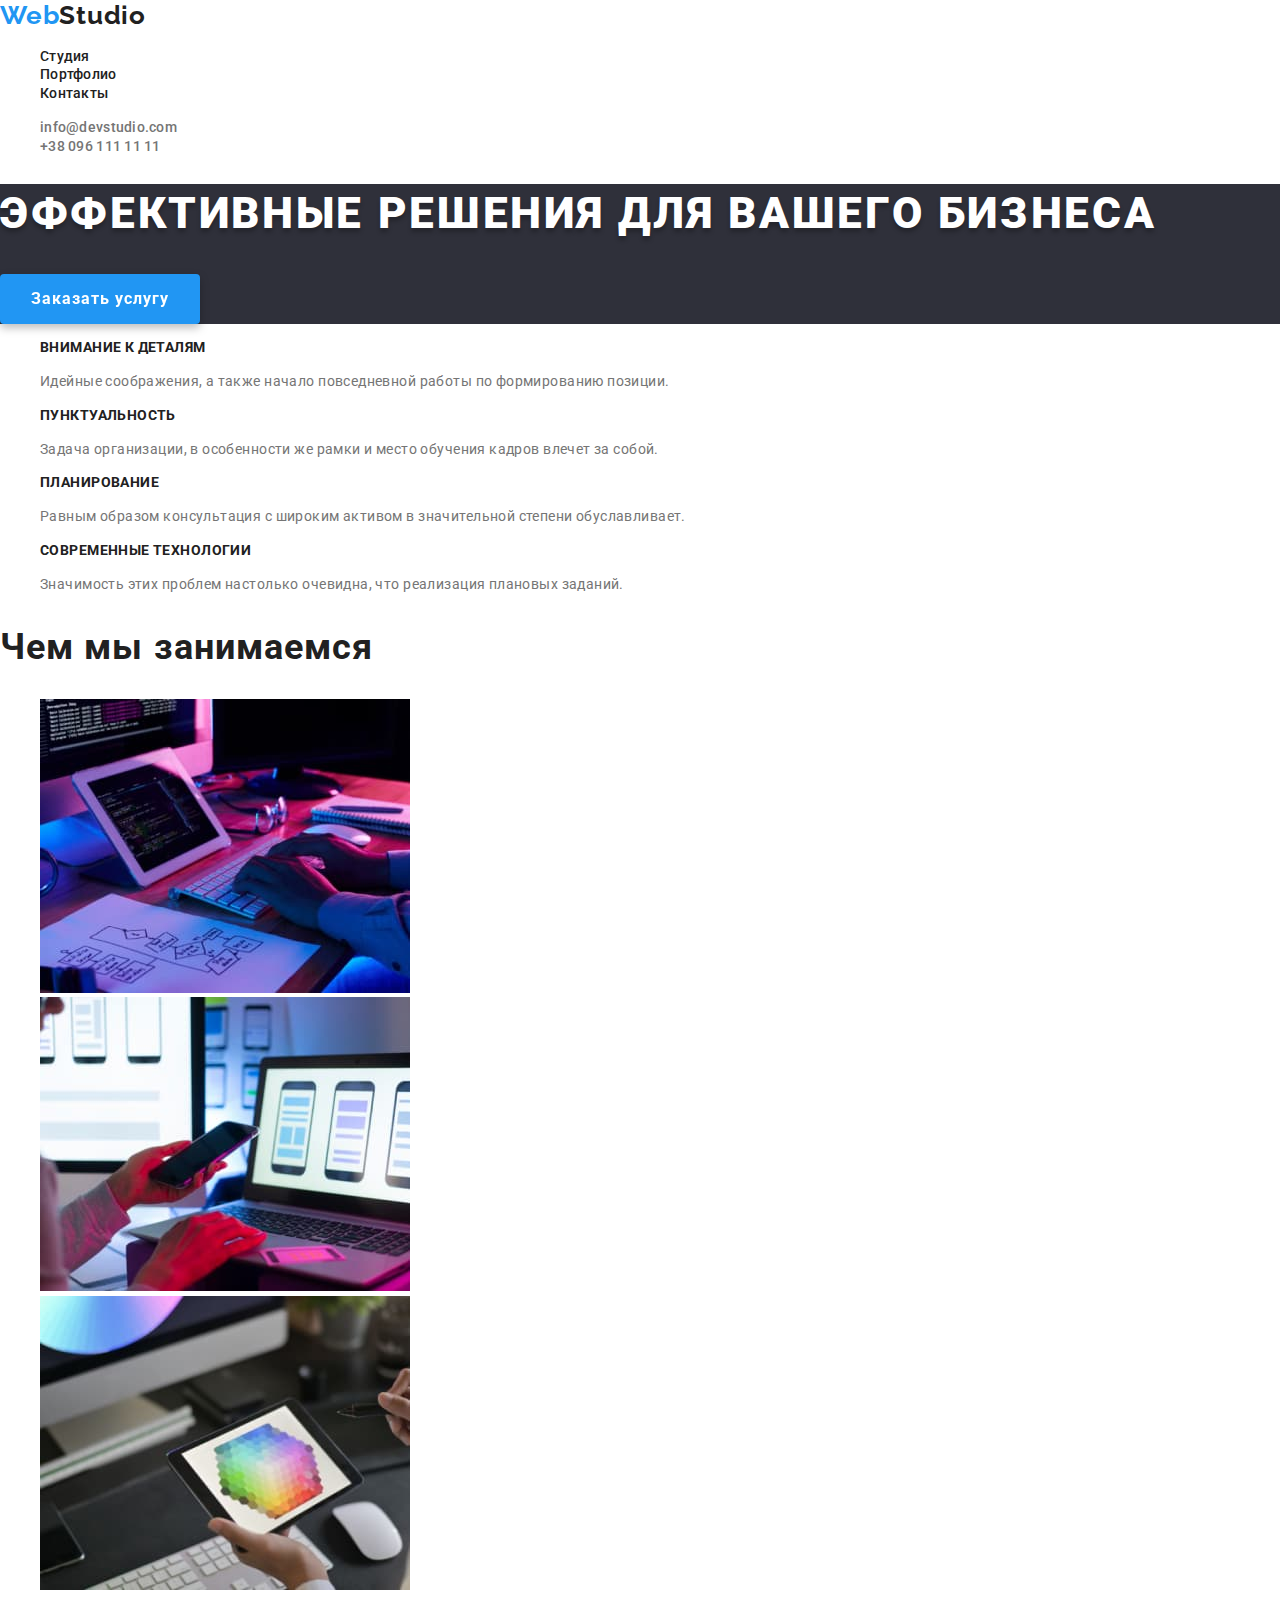
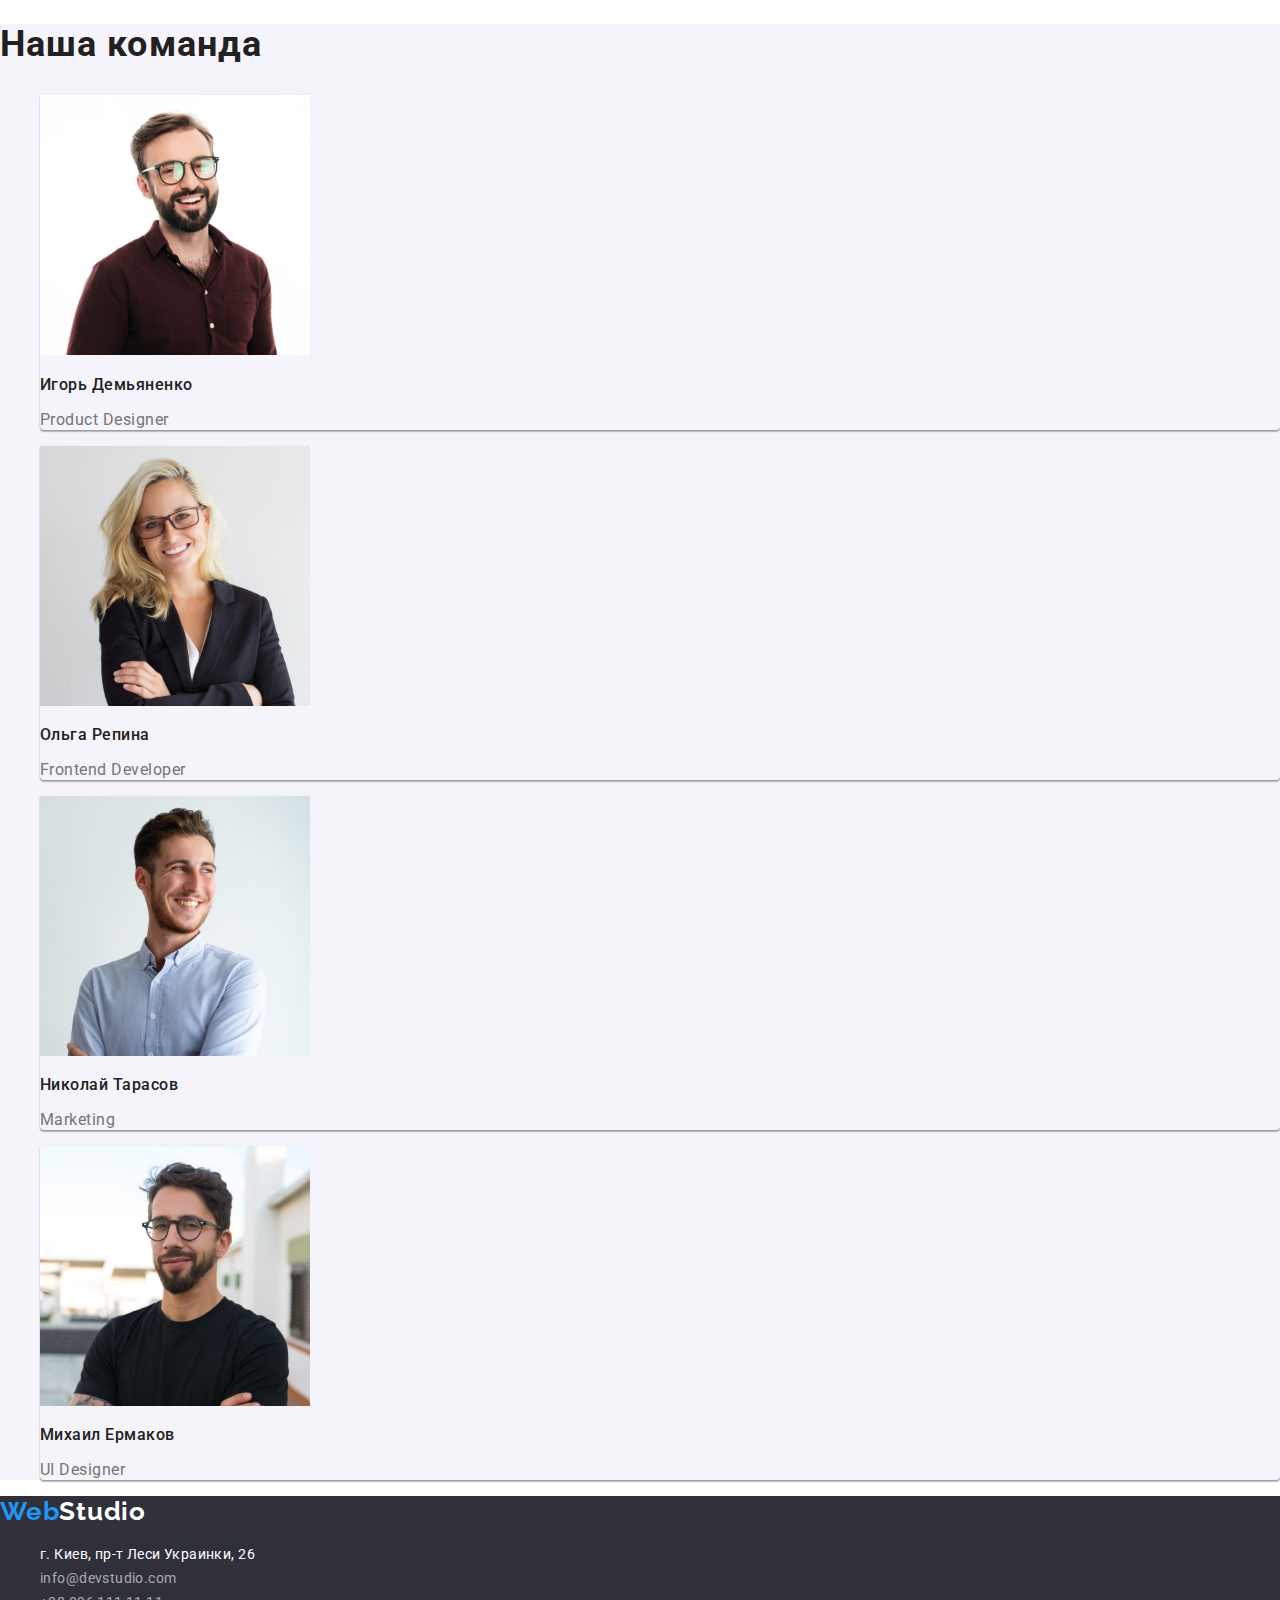
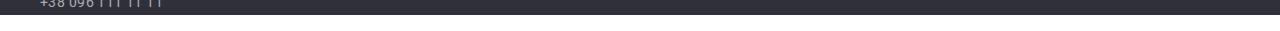
==== index.html @ 7aae4afb "Add files via upload" ====
<!DOCTYPE html>
<html lang="ru">

<head>
    <meta charset="UTF-8">
    <meta http-equiv="X-UA-Compatible" content="IE=edge">
    <meta name="viewport" content="width=device-width, initial-scale=1.0">
    <link rel="preconnect" href="https://fonts.googleapis.com">
    <link rel="preconnect" href="https://fonts.gstatic.com" crossorigin>
    <link
        href="https://fonts.googleapis.com/css2?family=Raleway:wght@700&family=Roboto:wght@400;500;700;900&display=swap"
        rel="stylesheet">
    <link rel="stylesheet"
        href="https://cdnjs.cloudflare.com/ajax/libs/modern-normalize/1.1.0/modern-normalize.min.css">
    <link rel="stylesheet" href="./css/styles.css">
    <title>WebStudio</title>
</head>

<body>

    <!-- Шапка сайта -->

    <Header>
        <a class="logo" href="./index.html">Web<span class="header-logo-studio">Studio</span></a>

        <!-- Навигация -->

        <nav>
            <ul class="nav-list">
                <li><a class="navigate" href="./studio.html">Студия</a></li>
                <li><a class="navigate" href="./portfolio.html">Портфолио</a></li>
                <li><a class="navigate" href="./contacts.html">Контакты</a></li>
            </ul>
        </nav>
        <ul class="header-list">
            <li><a class="header-mail" href="mailto:info@devstudio.com">info@devstudio.com</a></li>
            <li><a class="header-tel" href="tel:+380961111111">+38 096 111 11 11</a></li>
        </ul>
    </Header>

    <!-- Основной контент -->

    <main>
        <!--Блок хиро-->
        <section class="hero">
            <!-- <img src="./images/Bg.jpg" alt="Задний фон блока хиро" width=1600> -->
            <h1 class="hero-title">Эффективные решения для вашего бизнеса</h1>
            <button class="hero-button" type="button">Заказать услугу</button>
        </section>

        <!--Особенности-->

        <section>
            <h2 class="features-title-hidden">Особенности</h2>
            <!--Заголовок будет невидимый-->
            <ul class="features-list">
                <li>
                    <h3 class="features-subtitle">Внимание к деталям</h3>
                    <p class="features-text">Идейные соображения, а также начало повседневной работы по формированию
                        позиции.</p>
                </li>
                <li>
                    <h3 class="features-subtitle">Пунктуальность</h3>
                    <p class="features-text">Задача организации, в особенности же рамки и место обучения кадров влечет
                        за
                        собой.</p>
                </li>
                <li>
                    <h3 class="features-subtitle">Планирование</h3>
                    <p class="features-text">Равным образом консультация с широким активом в значительной степени
                        обуславливает.</p>
                </li>
                <li>
                    <h3 class="features-subtitle">Современные технологии</h3>
                    <p class="features-text">Значимость этих проблем настолько очевидна, что реализация плановых
                        заданий.
                    </p>
                </li>
            </ul>
        </section>

        <!-- Чем мы занимаемся -->

        <section>
            <h2 class="worksheet-title">Чем мы занимаемся</h2>
            <ul class="worksheet-list">
                <li><img src="./images/ipadkeyboard.jpg" alt="Работает за клавиатурой" width="370"></li>
                <li><img src="./images/notebooksmartphone.jpg" alt="Работает на смартфоне и ноутбуке" width="370"></li>
                <li><img src="./images/tablet.jpg" alt="Смотрит в планшет" width="370"></li>
            </ul>
        </section>

        <!-- Наша команда -->

        <section class="team">
            <h2 class="team-title">Наша команда</h2>
            <ul class="team-list">
                <li class="team-list-item">
                    <img src="./images/igor-demianenko.jpg" alt="фото Игорь Демьяненко" width="270">
                    <h3 class="team-names-title">Игорь Демьяненко</h3>
                    <p class="team-text">Product Designer</p>
                </li>
                <li class="team-list-item">
                    <img src="./images/olga-repina.jpg" alt="фото Ольга Репина" width="270">
                    <h3 class="team-names-title">Ольга Репина</h3>
                    <p class="team-text">Frontend Developer</p>
                </li class="team-list-item">
                <li class="team-list-item">
                    <img src="./images/nikolay-tarasov.jpg" alt="фото Николай Тарасов" width="270">
                    <h3 class="team-names-title">Николай Тарасов</h3>
                    <p class="team-text">Marketing</p>
                </li>
                <li class="team-list-item">
                    <img src="./images/mihail-ermakov.jpg" alt="фото Михаил Ермаков" width="270">
                    <h3 class="team-names-title">Михаил Ермаков</h3>
                    <p class="team-text">UI Designer</p>
                </li>
            </ul>
        </section>
    </main>

    <!-- Футер -->

    <footer class="footer">
        <a class="logo" href="./index.html">Web<span class="footer-logo-studio">Studio</span></a>
        <!-- <img src="./images/Footer-bg.jpg" alt="Задний фон футера" width="1600"> -->
        <address>
            <ul class="footer-list">
                <li><a class="location" href="https://goo.gl/maps/4drAFhD1oQaZ1hP96" target="_blank">г. Киев, пр-т Леси
                        Украинки, 26</a>
                </li>
                <li><a class="mail-footer" href="mailto:info@devstudio.com">info@devstudio.com</a></li>
                <li><a class="tel-footer" href="tel:+380961111111">+38 096 111 11 11</a></li>
            </ul>
        </address>
    </footer>
</body>

</html>
---- css/styles.css ----
/* header {
    height: 80px;
    display: flex;
    margin: 0px 0px 94px 0px;
} */
:root {
    --main-text-color: #212121;
    --second-text-color: #757575;
    --third-text-color: #ffffff;
    --color-logo: #2196F3;

    --bg-color-main: #2F303A;
    --bg-color-second: #F5F4FA;

    --hover-color: #2196F3;
    --focus-color: #2196F3;
    
    --hero-button-color: #2196F3;
    --hero-button-hover-color: #188CE8;
    --hero-button-focus-color: #188CE8;
    
    --second-text-color-buttons: #ffffff;
    --bg-color-filter-buttons: #F5F4FA;
}


body {
    font-family: 'Roboto', sans-serif;
    color: var(--main-text-color);
}

/* Header */

.nav-list {
    list-style: none;
}

.header-list {
    list-style: none;
}

.logo {
    font-family: 'Raleway';
    font-weight: 700;
    font-size: 26px;
    line-height: 1.19;
    letter-spacing: 0.03em;
    color: var(--color-logo);
    /* margin: 24px 93px auto 215px; */
    text-decoration: none;
}

.header-logo-studio {
    color: var(--main-text-color);
    text-decoration: none;
}

.navigate {
    font-weight: 500;
    font-size: 14px;
    line-height: 1.14;
    letter-spacing: 0.02em;
    color: var(--main-text-color);
    text-decoration: none;
}

.navigate:hover {
    color: var(--hover-color);
}

.navigate:focus {
    color: var(--focus-color);
}

.navigate.current {
    color: var(--hover-color);
}

.header-mail {
    font-weight: 500;
    font-size: 14px;
    line-height: 1.14;
    letter-spacing: 0.02em;
    color: var(--second-text-color);
    text-decoration: none;
}

.header-mail:hover {
    color: var(--hover-color);
}

.header-mail:focus {
    color: var(--focus-color);
}

.header-tel {
    font-weight: 500;
    font-size: 14px;
    line-height: 1.14;
    letter-spacing: 0.02em;
    color: var(--second-text-color);
    text-decoration: none;
}

.header-tel:hover {
    color: var(--hover-color);
}

.header-tel:focus {
    color: var(--focus-color);
}

.hero {
    background-color: var(--bg-color-main);
}

/* Main */

/* Hero */

.hero-title {
    font-weight: 900;
    font-size: 44px;
    line-height: 1.36;
    /* text-align: center; */
    letter-spacing: 0.06em;
    text-transform: uppercase;
    color: var(--third-text-color);
    text-shadow: 0px 4px 4px rgba(0, 0, 0, 0.25);
}

.hero-button {
    font-family: 'Roboto';
    background-color: var(--hero-button-color);
    border-radius: 4px;
    border: 0px;
    font-weight: 700;
    font-size: 16px;
    line-height: 1.87;
    display: flex;
    align-items: center;
    justify-content: center;
    letter-spacing: 0.06em;
    color: var(--third-text-color);
    width: 200px;
    height: 50px;
    cursor: pointer;
    filter: drop-shadow(0px 4px 4px rgba(0, 0, 0, 0.25));
    }

.hero-button:hover {
background-color: var(--hero-button-hover-color);
}

.hero-button:focus {
    background-color: var(--hero-button-focus-color);
}


/* Особенности */

.features-title-hidden {
    display: none;
}

.features-list {
    list-style: none;
}

.features-subtitle {
    font-size: 14px;
    line-height: 1.14;
    letter-spacing: 0.03em;
    text-transform: uppercase;
    color: var(--main-text-color);
}

.features-text {
    font-size: 14px;
    line-height: 1.71;
    letter-spacing: 0.03em;
    color: var(--second-text-color);
}

/* Чем мы занимаемся */

.worksheet-title {
    font-size: 36px;
    line-height: 1.16;
    /* text-align: center; */
    letter-spacing: 0.03em;
}

.worksheet-list {
    list-style: none;
}

/* Наша команда */

.team {
    background-color: var(--bg-color-second);
    
}


.team-title {
    font-size: 36px;
    line-height: 1.16;
    /* text-align: center; */
    letter-spacing: 0.03em;
}

.team-list {
    list-style: none;

}

.team-list-item {
    box-shadow: 0px 1px 3px rgba(0, 0, 0, 0.12), 0px 1px 1px rgba(0, 0, 0, 0.14), 0px 2px 1px rgba(0, 0, 0, 0.2);
    border-radius: 0px 0px 4px 4px;
}

.team-names-title {
    font-weight: 500;
    font-size: 16px;
    line-height: 1.18;
    /* text-align: center; */
    letter-spacing: 0.03em;
}

.team-text {
    font-size: 16px;
    line-height: 1.18;
    /* text-align: center; */
    letter-spacing: 0.03em;
    color: var(--second-text-color);
}

/* Footer */

.footer {
    background-color: var(--bg-color-main);
}

.footer-logo-studio {
    color: var(--third-text-color);
    text-decoration: none;
}

.footer-list {
    list-style: none;
}

.location {
    text-decoration: none;
    font-style: normal;
    font-size: 14px;
    line-height: 1.71;
    letter-spacing: 0.03em;
    color: var(--third-text-color);
}

.location:hover {
    color: var(--hover-color);
}

.location:focus {
    color: var(--focus-color);
}

.mail-footer {
    font-style: normal;
    font-size: 14px;
    line-height: 1.71;
    letter-spacing: 0.03em;
    color: rgba(255, 255, 255, 0.6);
    text-decoration: none;
}

.mail-footer:hover {
    color: var(--hover-color);
}

.mail-footer:focus {
    color: var(--focus-color);
}

.tel-footer {
    font-style: normal;
    font-size: 14px;
    line-height: 1.71;
    letter-spacing: 0.03em;
    color: rgba(255, 255, 255, 0.6);
    text-decoration: none
}

.tel-footer:hover {
    color: var(--hover-color);
}

.tel-footer:focus {
    color: var(--focus-color);
}








/* Классы для портфолио */






.portfolio-title {
    display: none;
}

.portfolio-filter {
    list-style: none;
}

/* Кнопки портфолио */
.filter-button {
    /* min-width: 73px; */
    border: 0px;
    background-color: var(--bg-color-filter-buttons);
    border-radius: 4px;
    font-family: inherit;
    font-weight: 500;
    font-size: 16px;
    line-height: 1.62;
    text-align: center;
    letter-spacing: 0.03em;
    color: var(--main-text-color);
    cursor: pointer;
    /* height: 38px; */
}

/* .all {
width: 73px;
}

.websites {
width: 128px;
}

.apps {
width: 145px;
}

.design {
width: 103px;
}

.marketing {
width: 130px;
} */

.filter-button:hover {
    background-color: var(--hover-color);
    color: var(--second-text-color-buttons);    
    box-shadow: 0px 3px 1px rgba(0, 0, 0, 0.1), 0px 1px 2px rgba(0, 0, 0, 0.08), 0px 2px 2px rgba(0, 0, 0, 0.12);
}

.filter-button:focus {
    background-color: var(--focus-color);
    color: var(--second-text-color-buttons);
    box-shadow: 0px 3px 1px rgba(0, 0, 0, 0.1), 0px 1px 2px rgba(0, 0, 0, 0.08), 0px 2px 2px rgba(0, 0, 0, 0.12);
}

.portfolio-cards {
    list-style: none;
}

.portfolio-card {
    text-decoration: none;
    filter: drop-shadow(0px 4px 4px rgba(0, 0, 0, 0.25));
}

.card-title {
    font-size: 18px;
    line-height: 2;
    letter-spacing: 0.06em;
    color: var(--main-text-color);
}

.card-text {
    font-size: 16px;
    line-height: 1.87;
    letter-spacing: 0.03em;
    color: var(--second-text-color);
}
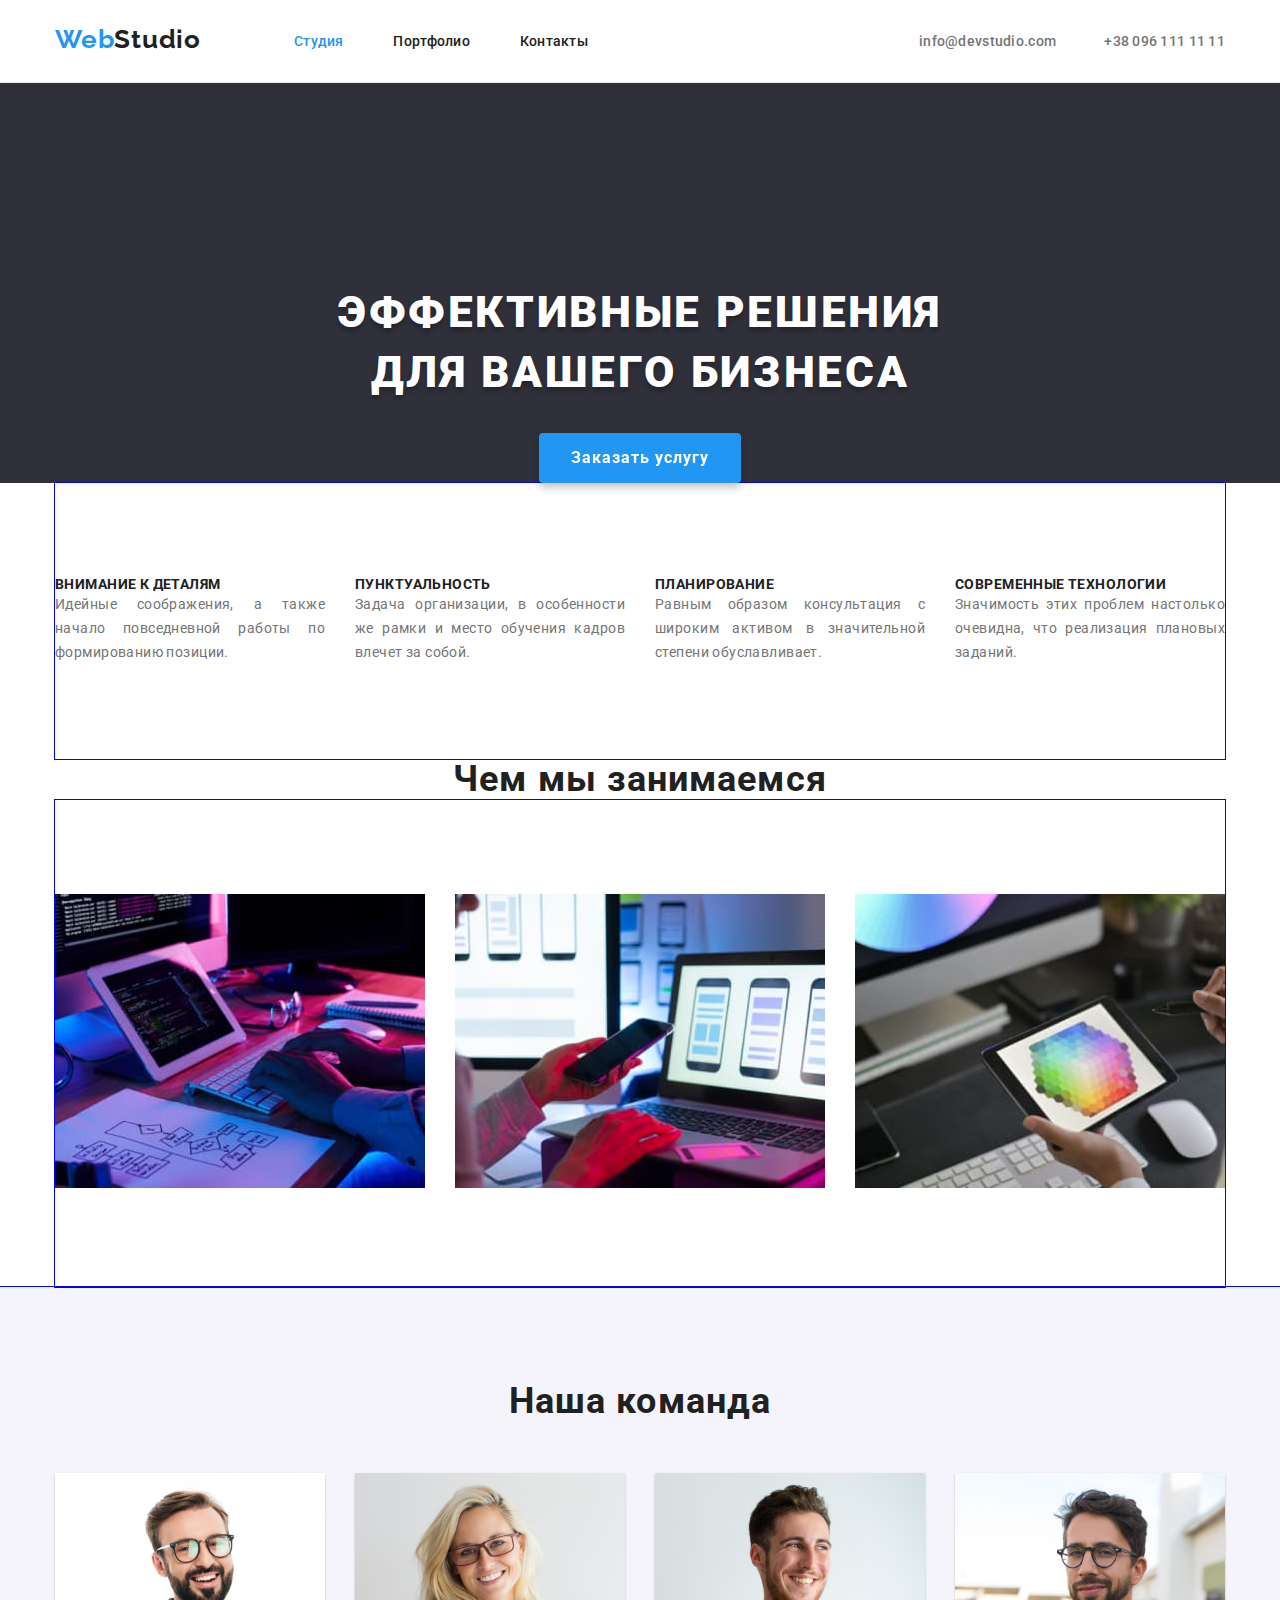
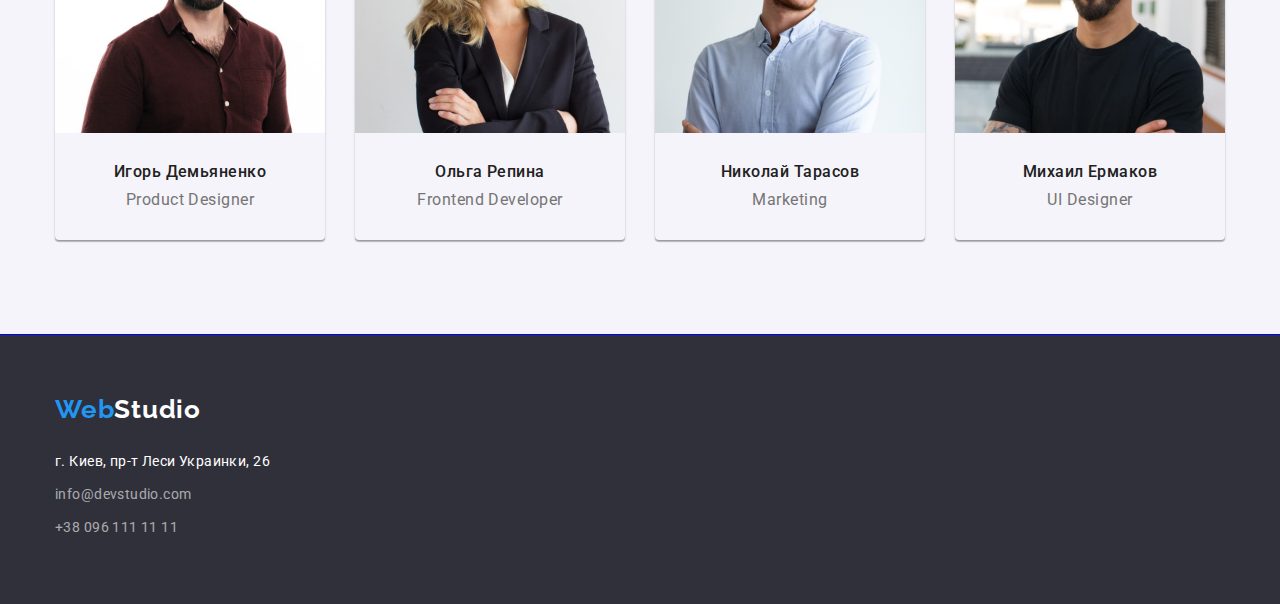
==== commit 1916a095: "Добавляет классы, выравнивает" ====
--- a/index.html
+++ b/index.html
@@ -20,22 +20,24 @@
 
     <!-- Шапка сайта -->
 
-    <Header>
-        <a class="logo" href="./index.html">Web<span class="header-logo-studio">Studio</span></a>
+    <Header class="header-border">
+        <div class="container header">
+            <a class="logo" href="./index.html">Web<span class="header-logo-studio">Studio</span></a>
 
-        <!-- Навигация -->
+            <!-- Навигация -->
 
-        <nav>
-            <ul class="nav-list">
-                <li><a class="navigate" href="./studio.html">Студия</a></li>
-                <li><a class="navigate" href="./portfolio.html">Портфолио</a></li>
-                <li><a class="navigate" href="./contacts.html">Контакты</a></li>
+            <nav>
+                <ul class="nav-list">
+                    <li><a class="navigate current" href="./index.html">Студия</a></li>
+                    <li><a class="navigate" href="./portfolio.html">Портфолио</a></li>
+                    <li><a class="navigate" href="./contacts.html">Контакты</a></li>
+                </ul>
+            </nav>
+            <ul class="header-list">
+                <li><a class="header-mail" href="mailto:info@devstudio.com">info@devstudio.com</a></li>
+                <li><a class="header-tel" href="tel:+380961111111">+38 096 111 11 11</a></li>
             </ul>
-        </nav>
-        <ul class="header-list">
-            <li><a class="header-mail" href="mailto:info@devstudio.com">info@devstudio.com</a></li>
-            <li><a class="header-tel" href="tel:+380961111111">+38 096 111 11 11</a></li>
-        </ul>
+        </div>
     </Header>
 
     <!-- Основной контент -->
@@ -44,95 +46,112 @@
         <!--Блок хиро-->
         <section class="hero">
             <!-- <img src="./images/Bg.jpg" alt="Задний фон блока хиро" width=1600> -->
-            <h1 class="hero-title">Эффективные решения для вашего бизнеса</h1>
-            <button class="hero-button" type="button">Заказать услугу</button>
+            <div class="container">
+                <h1 class="hero-title">Эффективные решения <br> для вашего бизнеса</h1>
+                <button class="hero-button" type="button">Заказать услугу</button>
+            </div>
         </section>
 
         <!--Особенности-->
 
-        <section>
-            <h2 class="features-title-hidden">Особенности</h2>
-            <!--Заголовок будет невидимый-->
-            <ul class="features-list">
-                <li>
-                    <h3 class="features-subtitle">Внимание к деталям</h3>
-                    <p class="features-text">Идейные соображения, а также начало повседневной работы по формированию
-                        позиции.</p>
-                </li>
-                <li>
-                    <h3 class="features-subtitle">Пунктуальность</h3>
-                    <p class="features-text">Задача организации, в особенности же рамки и место обучения кадров влечет
-                        за
-                        собой.</p>
-                </li>
-                <li>
-                    <h3 class="features-subtitle">Планирование</h3>
-                    <p class="features-text">Равным образом консультация с широким активом в значительной степени
-                        обуславливает.</p>
-                </li>
-                <li>
-                    <h3 class="features-subtitle">Современные технологии</h3>
-                    <p class="features-text">Значимость этих проблем настолько очевидна, что реализация плановых
-                        заданий.
-                    </p>
-                </li>
-            </ul>
-        </section>
+        <div class="container">
+            <section class="section">
+                <h2 class="features-title-hidden">Особенности</h2>
+                <!--Заголовок будет невидимый-->
+                <ul class="features-list">
+                    <li class="features-list-item">
+                        <h3 class="features-subtitle">Внимание к деталям</h3>
+                        <p class="features-text">Идейные соображения, а также начало повседневной работы по формированию
+                            позиции.</p>
+                    </li>
+                    <li class="features-list-item">
+                        <h3 class="features-subtitle">Пунктуальность</h3>
+                        <p class="features-text">Задача организации, в особенности же рамки и место обучения кадров
+                            влечет за собой.
+                        </p>
+                    </li>
+                    <li class="features-list-item">
+                        <h3 class="features-subtitle">Планирование</h3>
+                        <p class="features-text">Равным образом консультация с широким активом в значительной степени
+                            обуславливает.</p>
+                    </li>
+                    <li class="features-list-item">
+                        <h3 class="features-subtitle">Современные технологии</h3>
+                        <p class="features-text">Значимость этих проблем настолько очевидна, что реализация плановых
+                            заданий.
+                        </p>
+                    </li>
+                </ul>
+            </section>
+        </div>
 
         <!-- Чем мы занимаемся -->
 
         <section>
             <h2 class="worksheet-title">Чем мы занимаемся</h2>
-            <ul class="worksheet-list">
-                <li><img src="./images/ipadkeyboard.jpg" alt="Работает за клавиатурой" width="370"></li>
-                <li><img src="./images/notebooksmartphone.jpg" alt="Работает на смартфоне и ноутбуке" width="370"></li>
-                <li><img src="./images/tablet.jpg" alt="Смотрит в планшет" width="370"></li>
-            </ul>
+            <div class="container">
+                <ul class="worksheet-list section">
+                    <li><img src="./images/ipadkeyboard.jpg" alt="Работает за клавиатурой" width="370"></li>
+                    <li><img src="./images/notebooksmartphone.jpg" alt="Работает на смартфоне и ноутбуке" width="370">
+                    </li>
+                    <li><img src="./images/tablet.jpg" alt="Смотрит в планшет" width="370"></li>
+                </ul>
+            </div>
         </section>
 
         <!-- Наша команда -->
 
-        <section class="team">
-            <h2 class="team-title">Наша команда</h2>
-            <ul class="team-list">
-                <li class="team-list-item">
-                    <img src="./images/igor-demianenko.jpg" alt="фото Игорь Демьяненко" width="270">
-                    <h3 class="team-names-title">Игорь Демьяненко</h3>
-                    <p class="team-text">Product Designer</p>
-                </li>
-                <li class="team-list-item">
-                    <img src="./images/olga-repina.jpg" alt="фото Ольга Репина" width="270">
-                    <h3 class="team-names-title">Ольга Репина</h3>
-                    <p class="team-text">Frontend Developer</p>
-                </li class="team-list-item">
-                <li class="team-list-item">
-                    <img src="./images/nikolay-tarasov.jpg" alt="фото Николай Тарасов" width="270">
-                    <h3 class="team-names-title">Николай Тарасов</h3>
-                    <p class="team-text">Marketing</p>
-                </li>
-                <li class="team-list-item">
-                    <img src="./images/mihail-ermakov.jpg" alt="фото Михаил Ермаков" width="270">
-                    <h3 class="team-names-title">Михаил Ермаков</h3>
-                    <p class="team-text">UI Designer</p>
-                </li>
-            </ul>
+        <section class="team section">
+            <div class="container">
+                <h2 class="team-title">Наша команда</h2>
+                <ul class="team-list">
+                    <li class="team-list-item">
+                        <img class="team-foto" src="./images/igor-demianenko.jpg" alt="фото Игорь Демьяненко"
+                            width="270">
+                        <h3 class="team-names-title">Игорь Демьяненко</h3>
+                        <p class="team-text">Product Designer</p>
+                    </li>
+                    <li class="team-list-item">
+                        <img class="team-foto" src="./images/olga-repina.jpg" alt="фото Ольга Репина" width="270">
+                        <h3 class="team-names-title">Ольга Репина</h3>
+                        <p class="team-text">Frontend Developer</p>
+                    </li class="team-list-item">
+                    <li class="team-list-item">
+                        <img class="team-foto" src="./images/nikolay-tarasov.jpg" alt="фото Николай Тарасов"
+                            width="270">
+                        <h3 class="team-names-title">Николай Тарасов</h3>
+                        <p class="team-text">Marketing</p>
+                    </li>
+                    <li class="team-list-item">
+                        <img class="team-foto" src="./images/mihail-ermakov.jpg" alt="фото Михаил Ермаков" width="270">
+                        <h3 class="team-names-title">Михаил Ермаков</h3>
+                        <p class="team-text">UI Designer</p>
+                    </li>
+                </ul>
+            </div>
         </section>
     </main>
 
     <!-- Футер -->
 
     <footer class="footer">
-        <a class="logo" href="./index.html">Web<span class="footer-logo-studio">Studio</span></a>
-        <!-- <img src="./images/Footer-bg.jpg" alt="Задний фон футера" width="1600"> -->
-        <address>
-            <ul class="footer-list">
-                <li><a class="location" href="https://goo.gl/maps/4drAFhD1oQaZ1hP96" target="_blank">г. Киев, пр-т Леси
-                        Украинки, 26</a>
-                </li>
-                <li><a class="mail-footer" href="mailto:info@devstudio.com">info@devstudio.com</a></li>
-                <li><a class="tel-footer" href="tel:+380961111111">+38 096 111 11 11</a></li>
-            </ul>
-        </address>
+        <div class="container">
+            <a class="footer-logo" href="./index.html">Web<span class="footer-logo-studio">Studio</span></a>
+            <!-- <img src="./images/Footer-bg.jpg" alt="Задний фон футера" width="1600"> -->
+            <address>
+                <ul class="footer-list">
+                    <li class="footer-list-item"><a class="location" href="https://goo.gl/maps/4drAFhD1oQaZ1hP96"
+                            target="_blank">г. Киев, пр-т
+                            Леси
+                            Украинки, 26</a>
+                    </li>
+                    <li class="footer-list-item"><a class="mail-footer"
+                            href="mailto:info@devstudio.com">info@devstudio.com</a></li>
+                    <li class="footer-list-item"><a class="tel-footer" href="tel:+380961111111">+38 096 111 11 11</a>
+                    </li>
+                </ul>
+            </address>
+        </div>
     </footer>
 </body>
 
--- a/css/styles.css
+++ b/css/styles.css
@@ -21,26 +21,66 @@
     
     --second-text-color-buttons: #ffffff;
     --bg-color-filter-buttons: #F5F4FA;
+
+    --main-font: 'Roboto';
+    --logo-font: 'Raleway';
 }
 
 
 body {
-    font-family: 'Roboto', sans-serif;
+    font-family: var(--main-font), sans-serif;
     color: var(--main-text-color);
 }
 
 /* Header */
 
+.header-border {
+    background-color: #ffffff;
+    border-bottom: 1px solid #ECECEC;
+}
+
+.container {
+    width: 1200px;
+    
+    padding-left: 15px;
+    padding-right: 15px;
+    margin-left: auto;
+    margin-right: auto;
+
+    /* outline: 1px solid blue; */
+}
+
+.header {
+    display: flex;
+}
+
 .nav-list {
-    list-style: none;
+    display: flex;
+    list-style: none;
+
+    width: 294px;
+    margin-top: 32px;
+    margin-bottom: 32px;
+    margin-left: 93px;
+    padding-left: 0;
+    justify-content: space-between;
+    
 }
 
 .header-list {
-    list-style: none;
+    display: flex;
+    list-style: none;
+
+    width: 307px;
+    margin-top: 32px;
+    margin-bottom: 32px;
+    margin-left: 331px;
+    padding-left: 0;
+    justify-content: space-between;
 }
 
 .logo {
-    font-family: 'Raleway';
+    font-family: var(--logo-font);
     font-weight: 700;
     font-size: 26px;
     line-height: 1.19;
@@ -48,6 +88,9 @@
     color: var(--color-logo);
     /* margin: 24px 93px auto 215px; */
     text-decoration: none;
+
+    margin-top: 24px;
+    margin-bottom: 25px;
 }
 
 .header-logo-studio {
@@ -110,13 +153,14 @@
     color: var(--focus-color);
 }
 
+/* Main */
+
+
+/* Hero */
+
 .hero {
-    background-color: var(--bg-color-main);
-}
-
-/* Main */
-
-/* Hero */
+    background-color: #2F303A;
+}
 
 .hero-title {
     font-weight: 900;
@@ -127,26 +171,33 @@
     text-transform: uppercase;
     color: var(--third-text-color);
     text-shadow: 0px 4px 4px rgba(0, 0, 0, 0.25);
+
+    text-align: center;
+    margin: 0;
+    padding-top: 200px;
+    padding-bottom: 30px;
 }
 
 .hero-button {
-    font-family: 'Roboto';
+    font-family: var(--main-font);
     background-color: var(--hero-button-color);
     border-radius: 4px;
     border: 0px;
     font-weight: 700;
     font-size: 16px;
     line-height: 1.87;
-    display: flex;
-    align-items: center;
-    justify-content: center;
+    display: block;    
     letter-spacing: 0.06em;
     color: var(--third-text-color);
-    width: 200px;
-    height: 50px;
+    /* width: 200px;
+    height: 50px; */
     cursor: pointer;
     filter: drop-shadow(0px 4px 4px rgba(0, 0, 0, 0.25));
-    }
+
+    margin-left: auto;
+    margin-right: auto;
+    padding: 10px 32px;
+}
 
 .hero-button:hover {
 background-color: var(--hero-button-hover-color);
@@ -159,12 +210,37 @@
 
 /* Особенности */
 
+.section {
+    padding-top: 94px;
+    padding-bottom: 94px;
+    outline: 1px solid blue;
+}
+
 .features-title-hidden {
     display: none;
 }
 
 .features-list {
     list-style: none;
+    display: flex;
+
+    padding-left: 0;
+    margin-top: 0;
+    margin-bottom: 0;
+    /* text-align: center; */
+    justify-content: space-between;
+}
+
+/* .features-list-item:not(:last-child) {
+    padding-right: 30px;
+}
+
+.features-list-item:last-child {
+    padding-left: 30px;
+} */
+
+.features-list-item {
+    width: 270px;
 }
 
 .features-subtitle {
@@ -173,6 +249,9 @@
     letter-spacing: 0.03em;
     text-transform: uppercase;
     color: var(--main-text-color);
+
+    margin-top: 0;
+    margin-bottom: 0;
 }
 
 .features-text {
@@ -180,6 +259,9 @@
     line-height: 1.71;
     letter-spacing: 0.03em;
     color: var(--second-text-color);
+    text-align: justify;
+    margin-top: 0;
+    margin-bottom: 0;
 }
 
 /* Чем мы занимаемся */
@@ -189,10 +271,22 @@
     line-height: 1.16;
     /* text-align: center; */
     letter-spacing: 0.03em;
+
+    margin-top: 0;
+    margin-bottom: 0;
+    text-align: center;
 }
 
 .worksheet-list {
     list-style: none;
+    display: flex;
+
+    padding-left: 0;
+    margin-top: 0;
+    margin-bottom: 0;
+    margin-left: auto;
+    margin-right: auto;
+    justify-content: space-between;
 }
 
 /* Наша команда */
@@ -208,16 +302,34 @@
     line-height: 1.16;
     /* text-align: center; */
     letter-spacing: 0.03em;
+
+    margin-top: 0;
+    margin-bottom: 50px;
+    text-align: center;
 }
 
 .team-list {
     list-style: none;
+
+    display: flex;
+    padding-left: 0;
+    margin-top: 0;
+    margin-bottom: 0;
+    margin-left: auto;
+    margin-right: auto;
+    justify-content: space-between;
+
+    text-align: center;
 
 }
 
 .team-list-item {
     box-shadow: 0px 1px 3px rgba(0, 0, 0, 0.12), 0px 1px 1px rgba(0, 0, 0, 0.14), 0px 2px 1px rgba(0, 0, 0, 0.2);
     border-radius: 0px 0px 4px 4px;
+}
+
+.team-foto {
+    display: block;
 }
 
 .team-names-title {
@@ -226,6 +338,9 @@
     line-height: 1.18;
     /* text-align: center; */
     letter-spacing: 0.03em;
+
+    margin-top: 30px;
+    margin-bottom: 10px;
 }
 
 .team-text {
@@ -234,6 +349,9 @@
     /* text-align: center; */
     letter-spacing: 0.03em;
     color: var(--second-text-color);
+
+    margin-top: 0;
+    margin-bottom: 30px;
 }
 
 /* Footer */
@@ -242,6 +360,22 @@
     background-color: var(--bg-color-main);
 }
 
+.footer-logo {
+    font-family: var(--logo-font);
+    font-weight: 700;
+    font-size: 26px;
+    line-height: 1.19;
+    letter-spacing: 0.03em;
+    color: var(--color-logo);
+    /* margin: 24px 93px auto 215px; */
+    text-decoration: none;
+
+    padding-top: 60px;
+    padding-bottom: 20px;
+    display: inline-block;
+    /* outline: 1px solid red; */
+}
+
 .footer-logo-studio {
     color: var(--third-text-color);
     text-decoration: none;
@@ -249,6 +383,18 @@
 
 .footer-list {
     list-style: none;
+    display: inline-block;
+
+    padding-left: 0;
+    padding-bottom: 60px;
+    margin-top: 0;
+    margin-bottom: 0;
+
+    /* outline: 1px solid blue; */
+}
+
+.footer-list-item {
+    padding: 4.5px 0;
 }
 
 .location {
@@ -330,7 +476,7 @@
     border: 0px;
     background-color: var(--bg-color-filter-buttons);
     border-radius: 4px;
-    font-family: inherit;
+    font-family: var(--main-font);
     font-weight: 500;
     font-size: 16px;
     line-height: 1.62;
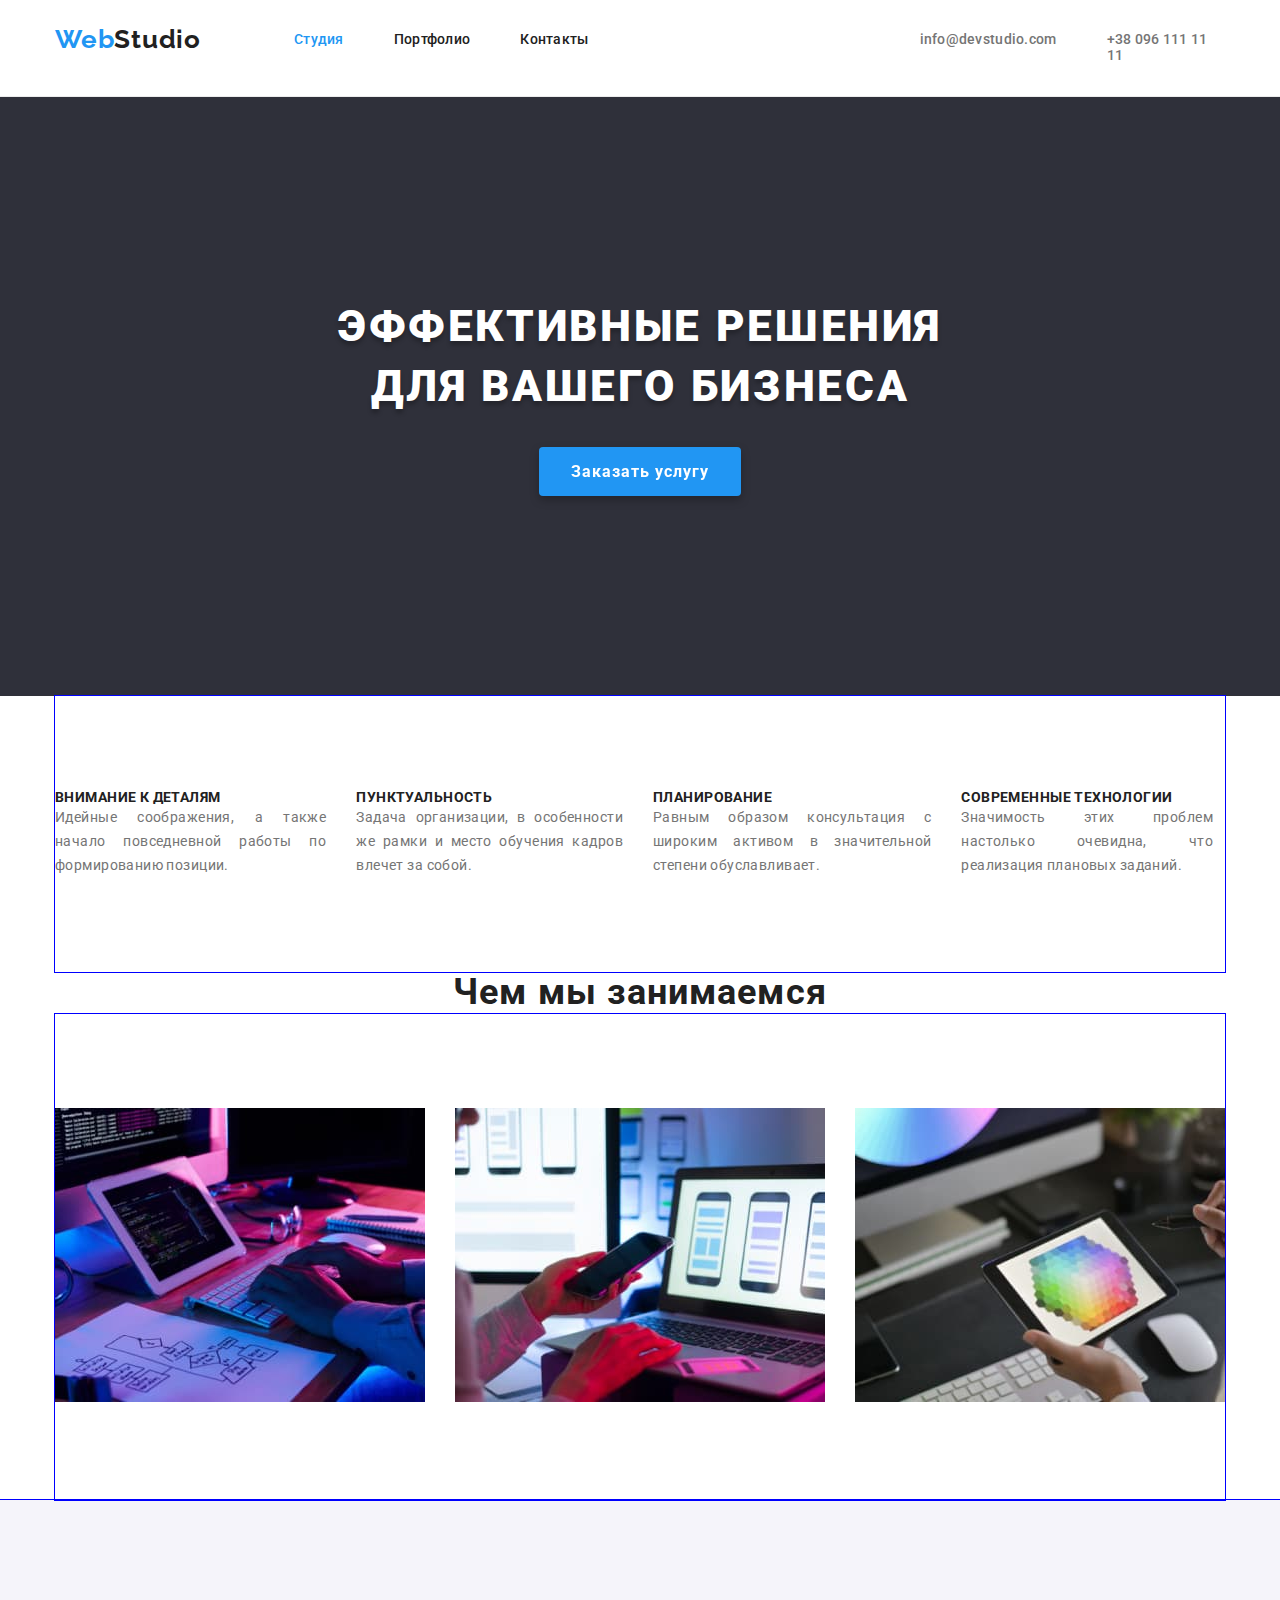
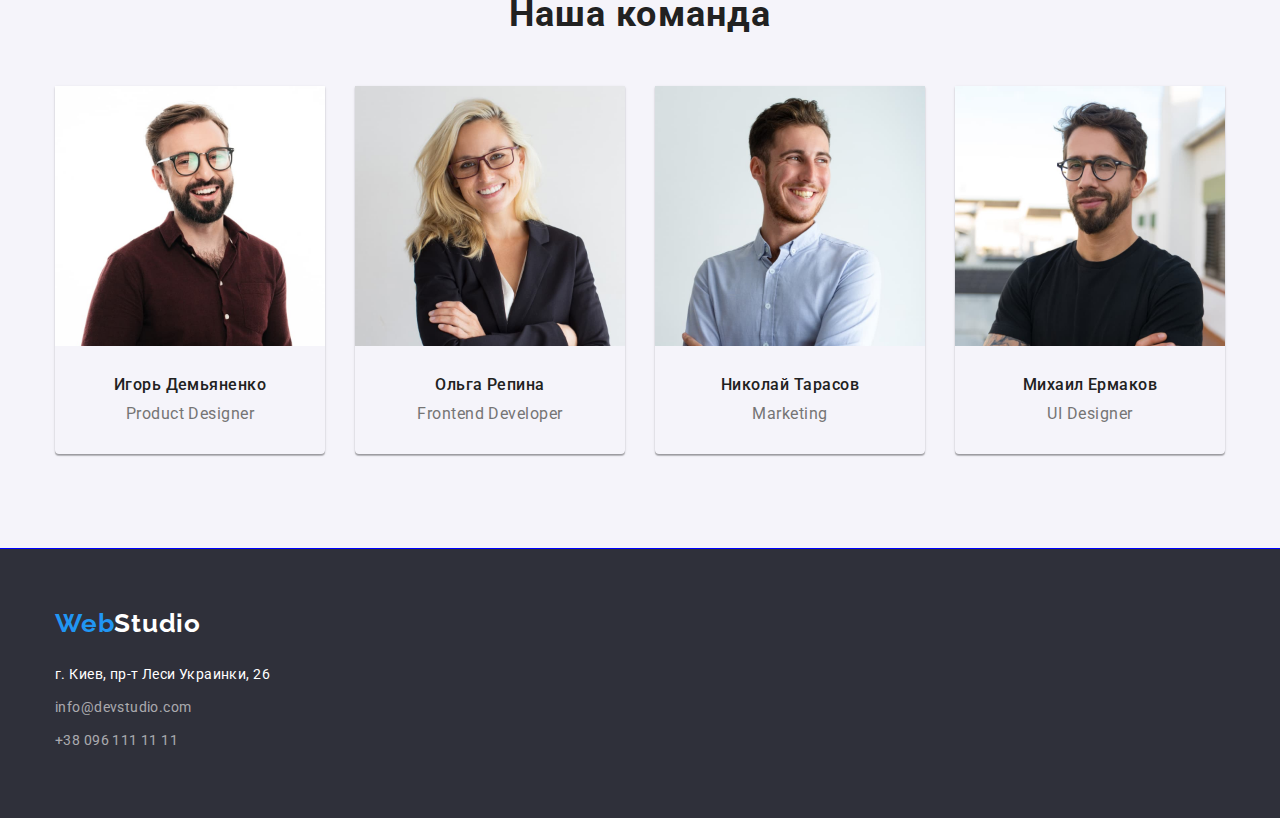
==== commit 4e0adc54: "Добавляет выравнивание портфолио" ====
--- a/index.html
+++ b/index.html
@@ -21,21 +21,22 @@
     <!-- Шапка сайта -->
 
     <Header class="header-border">
-        <div class="container header">
+        <div class="container header-box">
             <a class="logo" href="./index.html">Web<span class="header-logo-studio">Studio</span></a>
 
             <!-- Навигация -->
 
             <nav>
                 <ul class="nav-list">
-                    <li><a class="navigate current" href="./index.html">Студия</a></li>
-                    <li><a class="navigate" href="./portfolio.html">Портфолио</a></li>
-                    <li><a class="navigate" href="./contacts.html">Контакты</a></li>
+                    <li class="nav-list-item"><a class="navigate current" href="./index.html">Студия</a></li>
+                    <li class="nav-list-item"><a class="navigate" href="./portfolio.html">Портфолио</a></li>
+                    <li class="nav-list-item"><a class="navigate" href="./contacts.html">Контакты</a></li>
                 </ul>
             </nav>
             <ul class="header-list">
-                <li><a class="header-mail" href="mailto:info@devstudio.com">info@devstudio.com</a></li>
-                <li><a class="header-tel" href="tel:+380961111111">+38 096 111 11 11</a></li>
+                <li class="header-list-item"><a class="header-mail"
+                        href="mailto:info@devstudio.com">info@devstudio.com</a></li>
+                <li class="header-list-item"><a class="header-tel" href="tel:+380961111111">+38 096 111 11 11</a></li>
             </ul>
         </div>
     </Header>
@@ -46,10 +47,10 @@
         <!--Блок хиро-->
         <section class="hero">
             <!-- <img src="./images/Bg.jpg" alt="Задний фон блока хиро" width=1600> -->
-            <div class="container">
-                <h1 class="hero-title">Эффективные решения <br> для вашего бизнеса</h1>
-                <button class="hero-button" type="button">Заказать услугу</button>
-            </div>
+            <!-- <div class="container"> -->
+            <h1 class="hero-title">Эффективные решения <br> для вашего бизнеса</h1>
+            <button class="hero-button" type="button">Заказать услугу</button>
+            <!-- </div> -->
         </section>
 
         <!--Особенности-->
@@ -153,6 +154,7 @@
             </address>
         </div>
     </footer>
+
 </body>
 
 </html>--- a/css/styles.css
+++ b/css/styles.css
@@ -50,7 +50,7 @@
     /* outline: 1px solid blue; */
 }
 
-.header {
+.header-box {
     display: flex;
 }
 
@@ -58,25 +58,29 @@
     display: flex;
     list-style: none;
 
-    width: 294px;
-    margin-top: 32px;
-    margin-bottom: 32px;
+    margin-top: 0;
+    margin-bottom: 0;
     margin-left: 93px;
     padding-left: 0;
-    justify-content: space-between;
-    
+}
+
+.nav-list .nav-list-item + .nav-list-item {
+    margin-left: 50px;
 }
 
 .header-list {
     display: flex;
     list-style: none;
-
-    width: 307px;
-    margin-top: 32px;
-    margin-bottom: 32px;
-    margin-left: 331px;
+   
     padding-left: 0;
-    justify-content: space-between;
+    margin-top: 0;
+    margin-right: 0;
+    margin-bottom: 0;
+    margin-left: 331px;  
+}
+
+.header-list-item + .header-list-item {
+    margin-left: 50px;
 }
 
 .logo {
@@ -89,8 +93,8 @@
     /* margin: 24px 93px auto 215px; */
     text-decoration: none;
 
-    margin-top: 24px;
-    margin-bottom: 25px;
+    padding-top: 24px;
+    padding-bottom: 25px;
 }
 
 .header-logo-studio {
@@ -105,6 +109,10 @@
     letter-spacing: 0.02em;
     color: var(--main-text-color);
     text-decoration: none;
+
+    display: block;
+    padding-top: 32px;
+    padding-bottom: 32px;
 }
 
 .navigate:hover {
@@ -126,6 +134,10 @@
     letter-spacing: 0.02em;
     color: var(--second-text-color);
     text-decoration: none;
+
+    display: block;
+    padding-top: 32px;
+    padding-bottom: 32px;
 }
 
 .header-mail:hover {
@@ -143,6 +155,10 @@
     letter-spacing: 0.02em;
     color: var(--second-text-color);
     text-decoration: none;
+
+    display: block;
+    padding-top: 32px;
+    padding-bottom: 32px;
 }
 
 .header-tel:hover {
@@ -160,22 +176,20 @@
 
 .hero {
     background-color: #2F303A;
+    text-align: center;
 }
 
 .hero-title {
     font-weight: 900;
     font-size: 44px;
     line-height: 1.36;
-    /* text-align: center; */
     letter-spacing: 0.06em;
     text-transform: uppercase;
     color: var(--third-text-color);
     text-shadow: 0px 4px 4px rgba(0, 0, 0, 0.25);
-
-    text-align: center;
-    margin: 0;
+    
     padding-top: 200px;
-    padding-bottom: 30px;
+    margin: 0 0 30px;
 }
 
 .hero-button {
@@ -186,17 +200,13 @@
     font-weight: 700;
     font-size: 16px;
     line-height: 1.87;
-    display: block;    
     letter-spacing: 0.06em;
-    color: var(--third-text-color);
-    /* width: 200px;
-    height: 50px; */
+    color: var(--third-text-color);    
     cursor: pointer;
     filter: drop-shadow(0px 4px 4px rgba(0, 0, 0, 0.25));
 
-    margin-left: auto;
-    margin-right: auto;
     padding: 10px 32px;
+    margin-bottom: 200px;
 }
 
 .hero-button:hover {
@@ -231,16 +241,22 @@
     justify-content: space-between;
 }
 
-/* .features-list-item:not(:last-child) {
-    padding-right: 30px;
+
+/* .features-list-item + .features-list-item {
+    margin-left: 30px;
+} */
+
+.features-list-item {
+    width: calc((100%-90px) / 4);
+    margin-left: 30px;
+}
+
+.features-list-item:first-child {
+    margin-left: 0;
 }
 
 .features-list-item:last-child {
-    padding-left: 30px;
-} */
-
-.features-list-item {
-    width: 270px;
+    padding-right: 12px;
 }
 
 .features-subtitle {
@@ -461,13 +477,14 @@
 
 
 
-
 .portfolio-title {
     display: none;
 }
 
 .portfolio-filter {
     list-style: none;
+    display: flex;
+    justify-content: center;
 }
 
 /* Кнопки портфолио */
@@ -484,9 +501,15 @@
     letter-spacing: 0.03em;
     color: var(--main-text-color);
     cursor: pointer;
-    /* height: 38px; */
-}
-
+    
+    display: block;
+    padding: 6px 22px;
+}
+
+.portfolio-filter-item + .portfolio-filter-item {
+    padding-right: 0;
+    margin-left: 8px;
+}
 /* .all {
 width: 73px;
 }
@@ -521,9 +544,25 @@
 
 .portfolio-cards {
     list-style: none;
+    display: flex;
+    flex-wrap: wrap;
+}
+
+.portfolio-cards-item {
+    width: calc((100% - 60px) / 3);
+    margin-right: 30px;
+    margin-bottom: 30px;
+    border-left: 1px solid #eeeeee;
+    border-right: 1px solid #eeeeee;
+    border-bottom: 1px solid #eeeeee;
+}
+
+.portfolio-cards-item:nth-child(3n) {
+    margin-right: 0;
 }
 
 .portfolio-card {
+    display: block;
     text-decoration: none;
     filter: drop-shadow(0px 4px 4px rgba(0, 0, 0, 0.25));
 }
@@ -533,6 +572,9 @@
     line-height: 2;
     letter-spacing: 0.06em;
     color: var(--main-text-color);
+    margin-top: 20px;
+    margin-bottom: 0;
+    margin-left: 24px;
 }
 
 .card-text {
@@ -540,5 +582,29 @@
     line-height: 1.87;
     letter-spacing: 0.03em;
     color: var(--second-text-color);
-}
-
+    margin-top: 4px;
+    margin-bottom: 20;
+    margin-left: 24px;
+}
+
+
+
+
+
+.cont {
+    text-align: center;
+    font-size: 36px;
+    font-weight: 900;
+    outline: 1px solid blue;
+}
+
+.title-test {
+    margin: 0;
+}
+
+.btn {
+    display: block;
+    margin-left: auto;
+    margin-right: auto;
+    text-transform: uppercase;
+}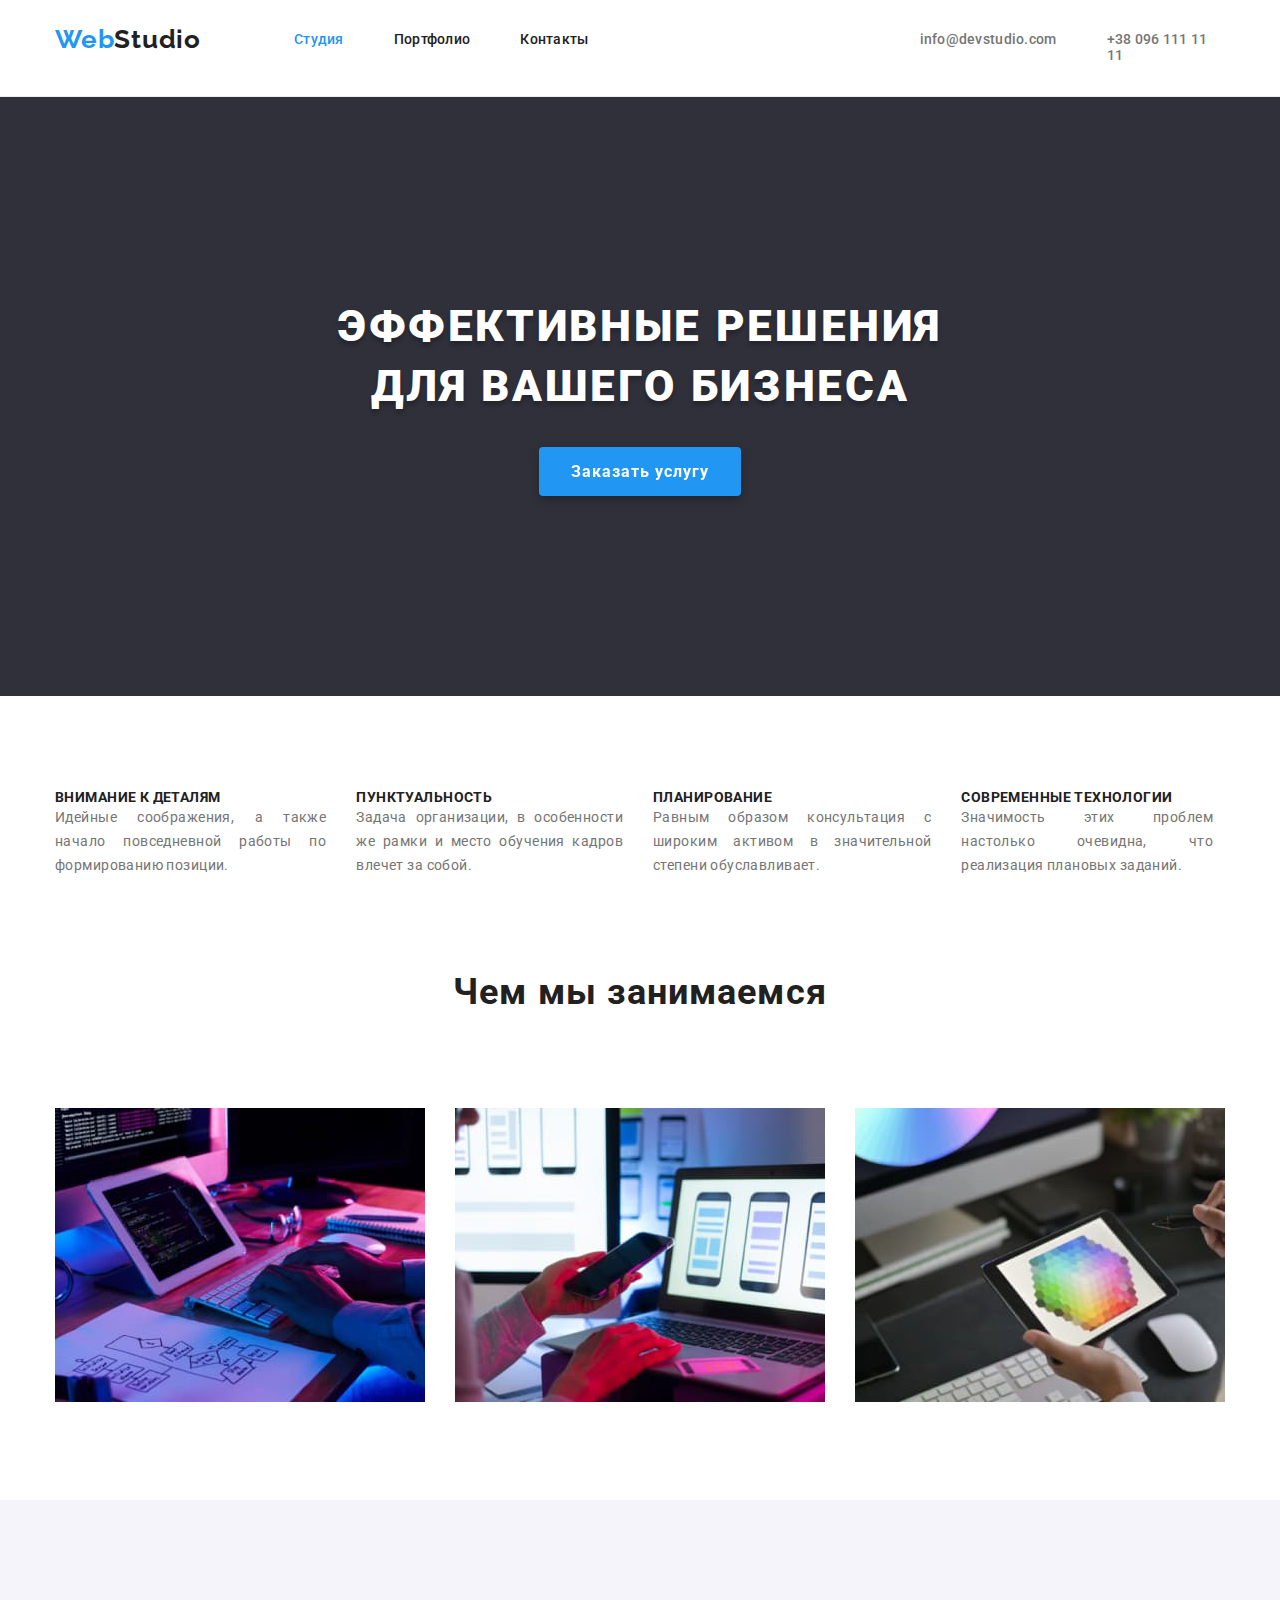
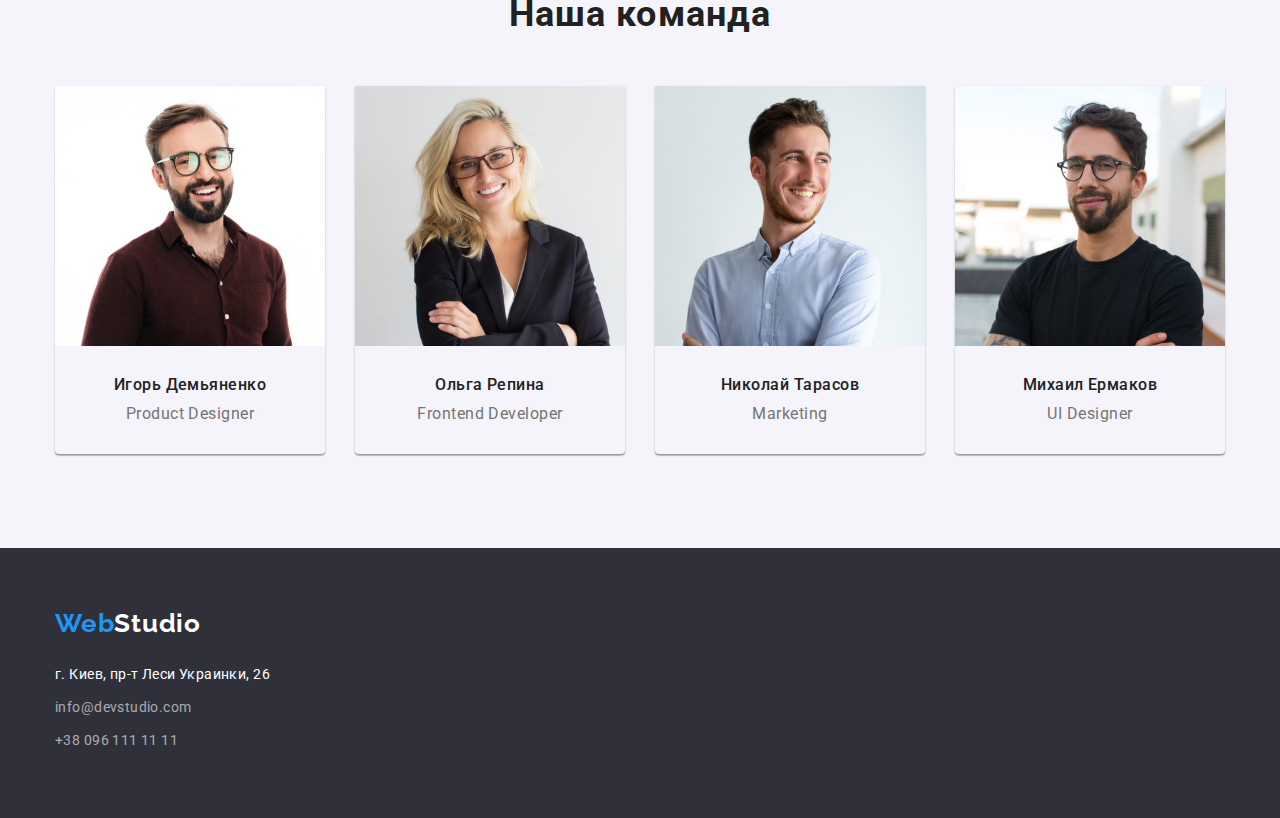
==== commit 48c3fab5: "Добавляет выравнивание портфолио" ====
--- a/index.html
+++ b/index.html
@@ -116,7 +116,7 @@
                         <img class="team-foto" src="./images/olga-repina.jpg" alt="фото Ольга Репина" width="270">
                         <h3 class="team-names-title">Ольга Репина</h3>
                         <p class="team-text">Frontend Developer</p>
-                    </li class="team-list-item">
+                    </li>
                     <li class="team-list-item">
                         <img class="team-foto" src="./images/nikolay-tarasov.jpg" alt="фото Николай Тарасов"
                             width="270">
--- a/css/styles.css
+++ b/css/styles.css
@@ -223,7 +223,7 @@
 .section {
     padding-top: 94px;
     padding-bottom: 94px;
-    outline: 1px solid blue;
+    /* outline: 1px solid blue; */
 }
 
 .features-title-hidden {
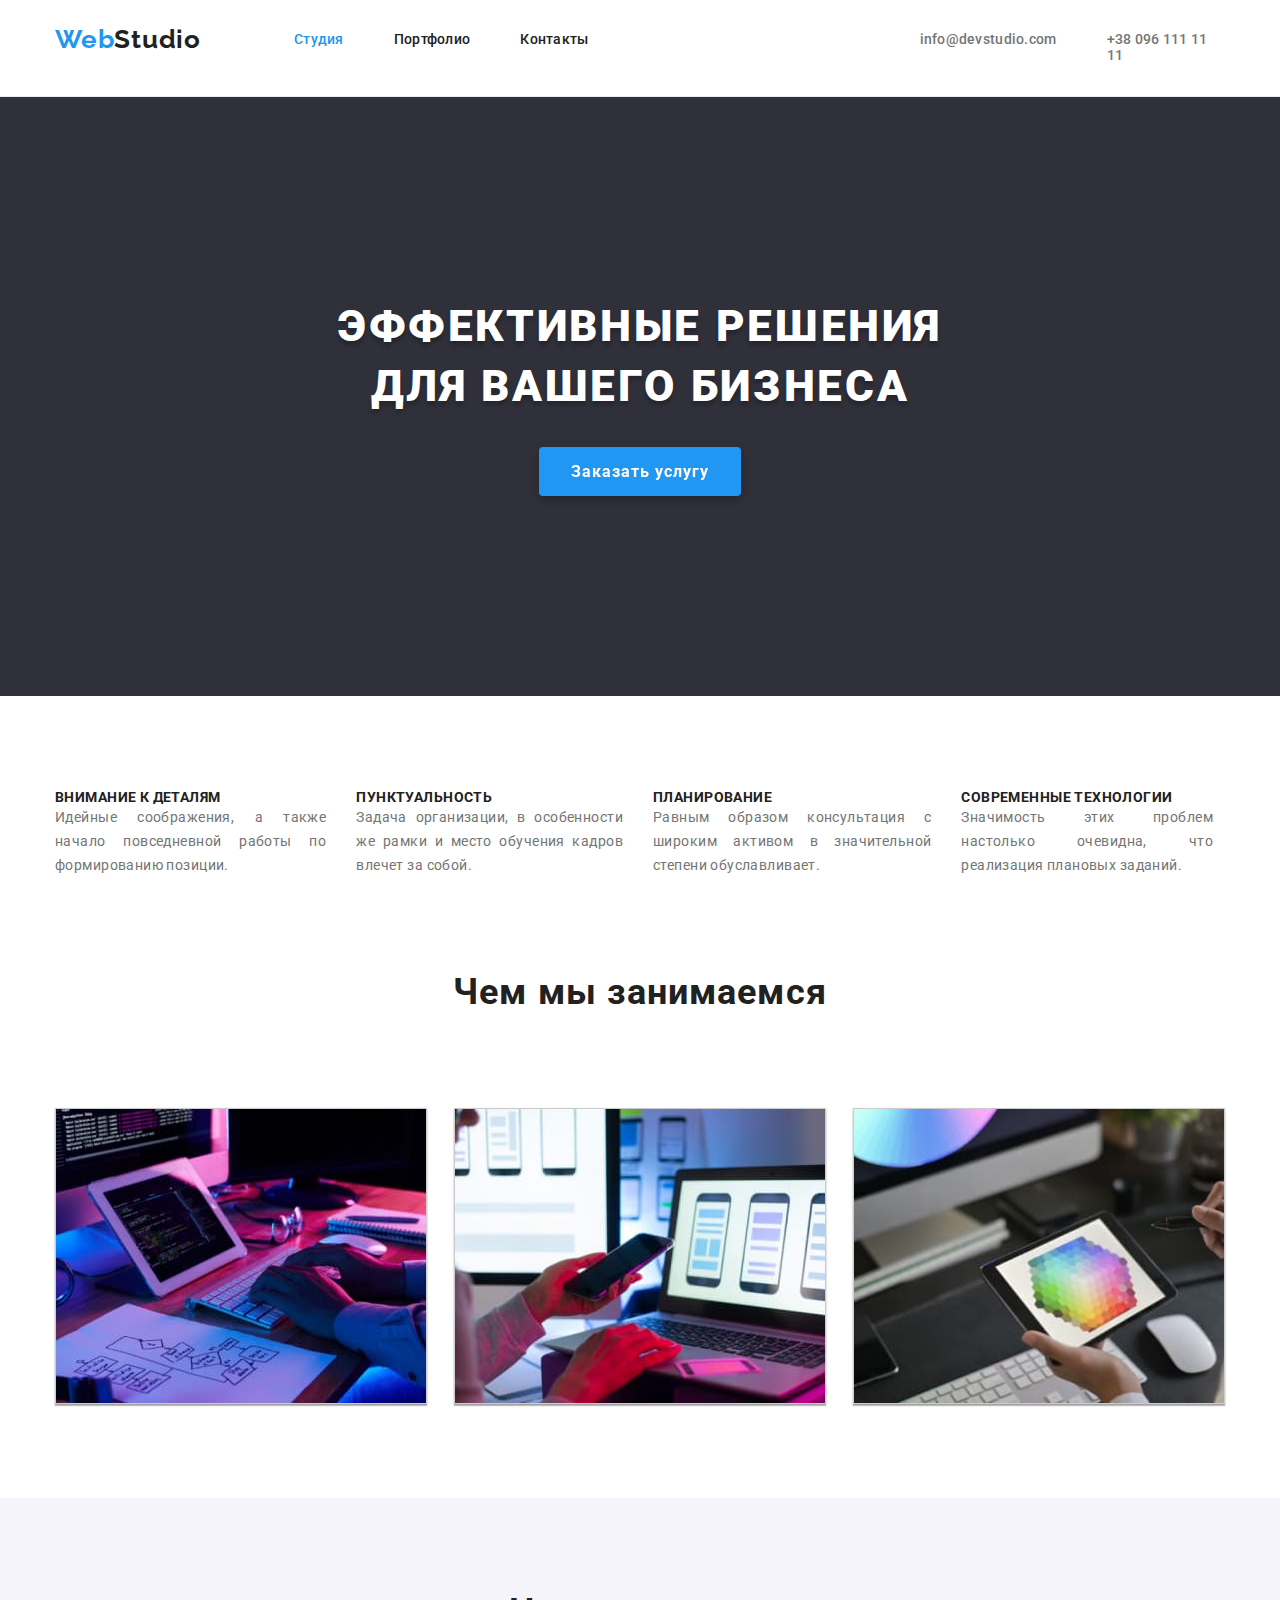
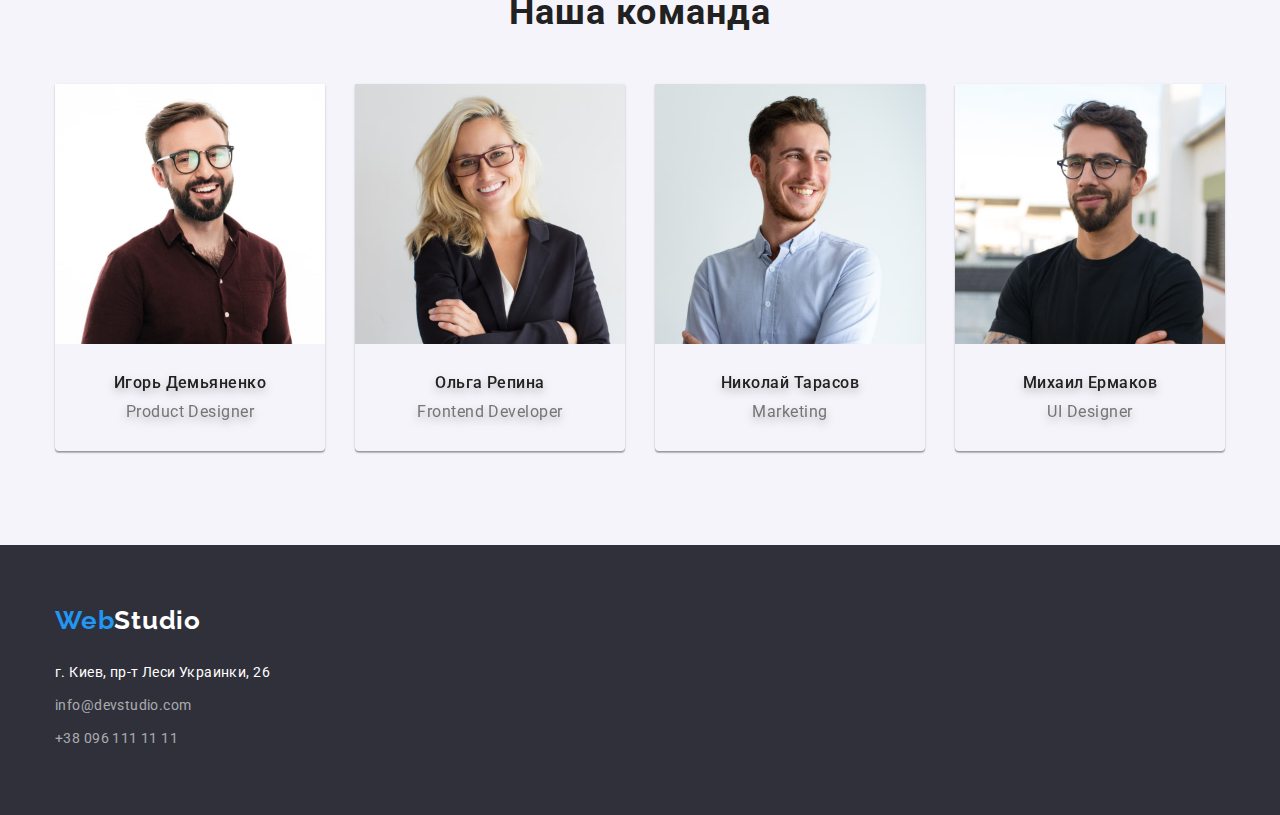
==== commit a9d9f60a: "Добавляет селектору тега img свойство  блок" ====
--- a/index.html
+++ b/index.html
@@ -92,10 +92,13 @@
             <h2 class="worksheet-title">Чем мы занимаемся</h2>
             <div class="container">
                 <ul class="worksheet-list section">
-                    <li><img src="./images/ipadkeyboard.jpg" alt="Работает за клавиатурой" width="370"></li>
-                    <li><img src="./images/notebooksmartphone.jpg" alt="Работает на смартфоне и ноутбуке" width="370">
+                    <li class="worksheet-list-item"><img src="./images/ipadkeyboard.jpg" alt="Работает за клавиатурой"
+                            width="370"></li>
+                    <li class="worksheet-list-item"><img src="./images/notebooksmartphone.jpg"
+                            alt="Работает на смартфоне и ноутбуке" width="370">
                     </li>
-                    <li><img src="./images/tablet.jpg" alt="Смотрит в планшет" width="370"></li>
+                    <li class="worksheet-list-item"><img src="./images/tablet.jpg" alt="Смотрит в планшет" width="370">
+                    </li>
                 </ul>
             </div>
         </section>
@@ -107,8 +110,7 @@
                 <h2 class="team-title">Наша команда</h2>
                 <ul class="team-list">
                     <li class="team-list-item">
-                        <img class="team-foto" src="./images/igor-demianenko.jpg" alt="фото Игорь Демьяненко"
-                            width="270">
+                        <img src="./images/igor-demianenko.jpg" alt="фото Игорь Демьяненко" width="270">
                         <h3 class="team-names-title">Игорь Демьяненко</h3>
                         <p class="team-text">Product Designer</p>
                     </li>
--- a/css/styles.css
+++ b/css/styles.css
@@ -30,6 +30,10 @@
 body {
     font-family: var(--main-font), sans-serif;
     color: var(--main-text-color);
+}
+
+img {
+    display: block;
 }
 
 /* Header */
@@ -238,7 +242,7 @@
     margin-top: 0;
     margin-bottom: 0;
     /* text-align: center; */
-    justify-content: space-between;
+    /* justify-content: space-between; */
 }
 
 
@@ -305,6 +309,11 @@
     justify-content: space-between;
 }
 
+.worksheet-list-item {
+    border: 1px solid #cccccc;
+    box-shadow: 0px 1px 3px rgba(0, 0, 0, 0.12), 0px 1px 1px rgba(0, 0, 0, 0.14), 0px 2px 1px rgba(0, 0, 0, 0.2);
+}
+
 /* Наша команда */
 
 .team {
@@ -333,7 +342,7 @@
     margin-bottom: 0;
     margin-left: auto;
     margin-right: auto;
-    justify-content: space-between;
+    /* justify-content: space-between; */
 
     text-align: center;
 
@@ -344,8 +353,12 @@
     border-radius: 0px 0px 4px 4px;
 }
 
-.team-foto {
-    display: block;
+.team-list-item + .team-list-item {
+    margin-left: 30px;
+}
+
+.team-list-item:first-child {
+    margin-left: 0;
 }
 
 .team-names-title {
@@ -354,6 +367,7 @@
     line-height: 1.18;
     /* text-align: center; */
     letter-spacing: 0.03em;
+    filter: drop-shadow(0px 4px 4px rgba(0, 0, 0, 0.25));
 
     margin-top: 30px;
     margin-bottom: 10px;
@@ -365,6 +379,7 @@
     /* text-align: center; */
     letter-spacing: 0.03em;
     color: var(--second-text-color);
+    filter: drop-shadow(0px 4px 4px rgba(0, 0, 0, 0.25));
 
     margin-top: 0;
     margin-bottom: 30px;
@@ -485,6 +500,9 @@
     list-style: none;
     display: flex;
     justify-content: center;
+
+    margin-top: 0;
+    margin-bottom: 50px;
 }
 
 /* Кнопки портфолио */
@@ -546,6 +564,9 @@
     list-style: none;
     display: flex;
     flex-wrap: wrap;
+
+    margin-top: 0;
+    margin-bottom: 0;
 }
 
 .portfolio-cards-item {
@@ -561,8 +582,11 @@
     margin-right: 0;
 }
 
+.portfolio-cards-item:nth-last-child(-n+3) {
+    margin-bottom: 0;
+}
+
 .portfolio-card {
-    display: block;
     text-decoration: none;
     filter: drop-shadow(0px 4px 4px rgba(0, 0, 0, 0.25));
 }
@@ -573,7 +597,7 @@
     letter-spacing: 0.06em;
     color: var(--main-text-color);
     margin-top: 20px;
-    margin-bottom: 0;
+    margin-bottom: 4px;
     margin-left: 24px;
 }
 
@@ -582,8 +606,8 @@
     line-height: 1.87;
     letter-spacing: 0.03em;
     color: var(--second-text-color);
-    margin-top: 4px;
-    margin-bottom: 20;
+    margin-top: 0;
+    margin-bottom: 20px;
     margin-left: 24px;
 }
 
@@ -607,4 +631,12 @@
     margin-left: auto;
     margin-right: auto;
     text-transform: uppercase;
+}
+
+
+/* ========MAP======== */
+
+.map {
+    justify-content: center;
+    border: 1px solid black;
 }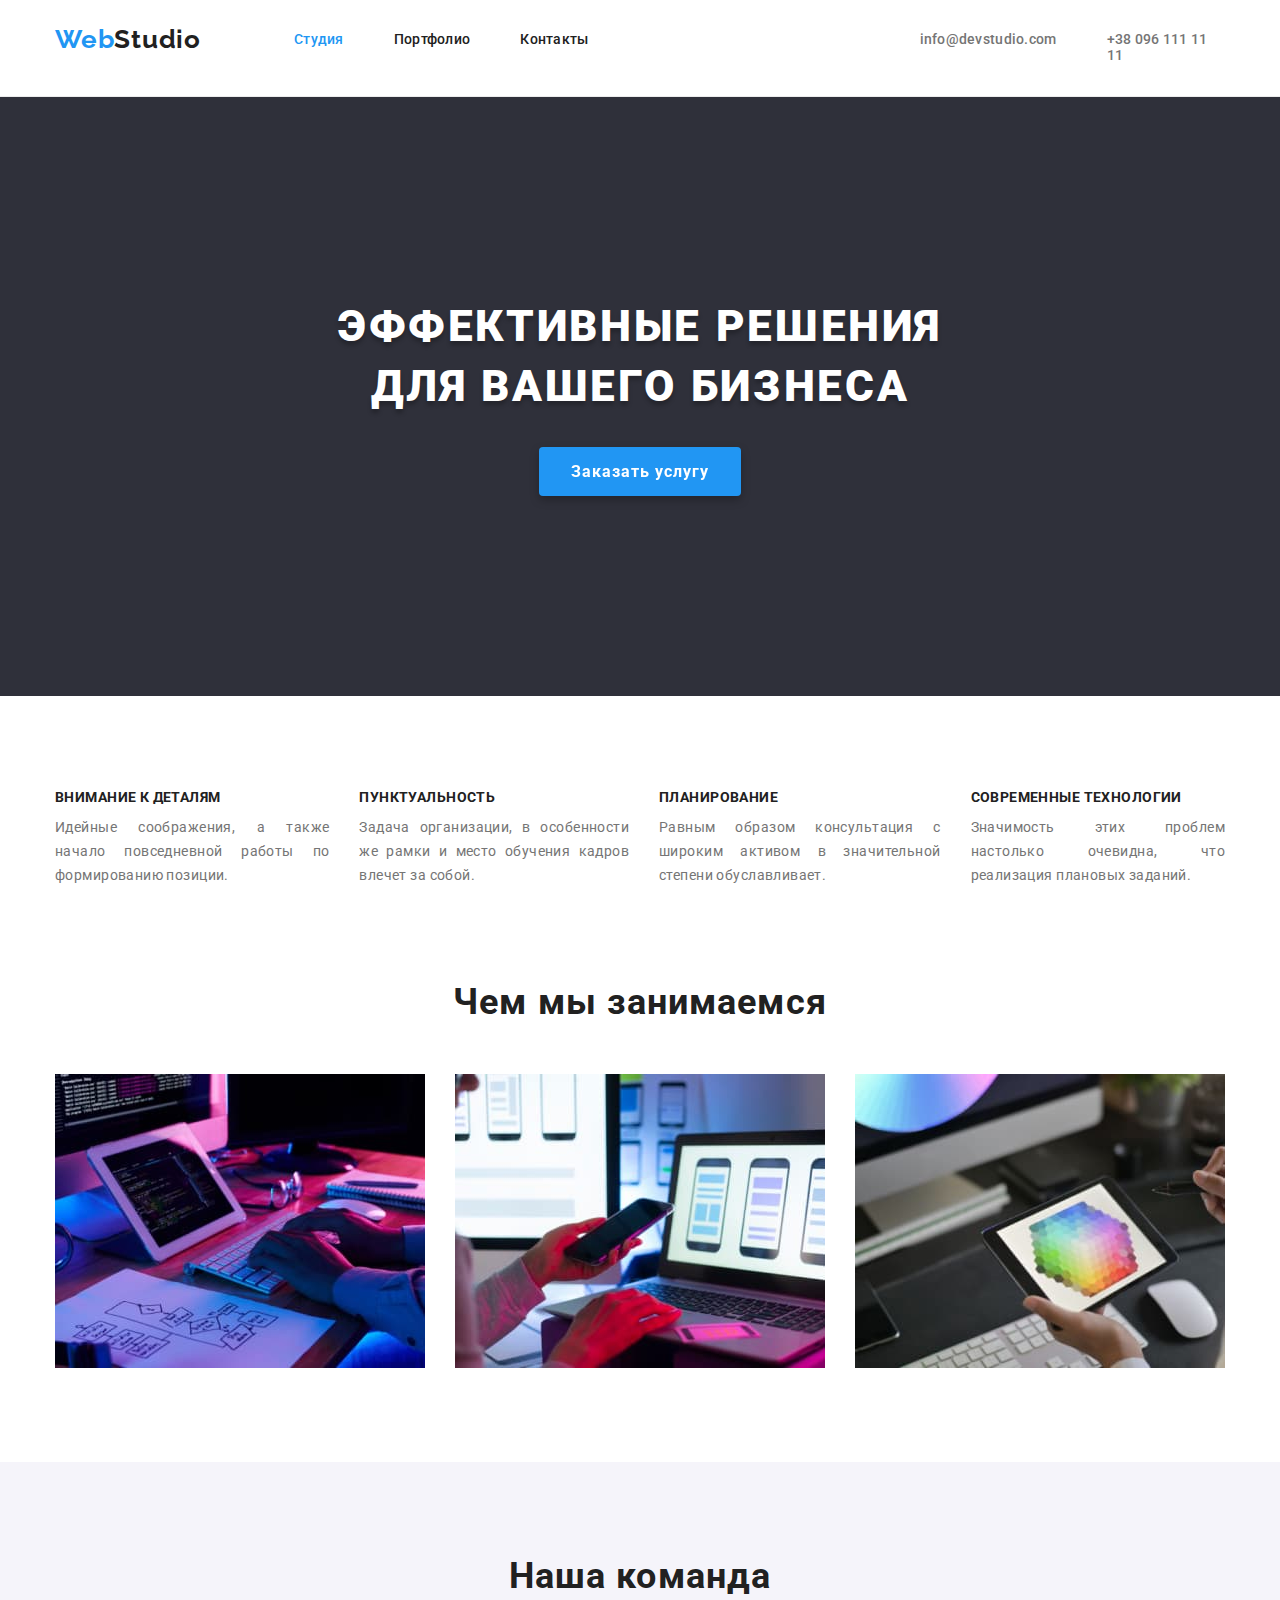
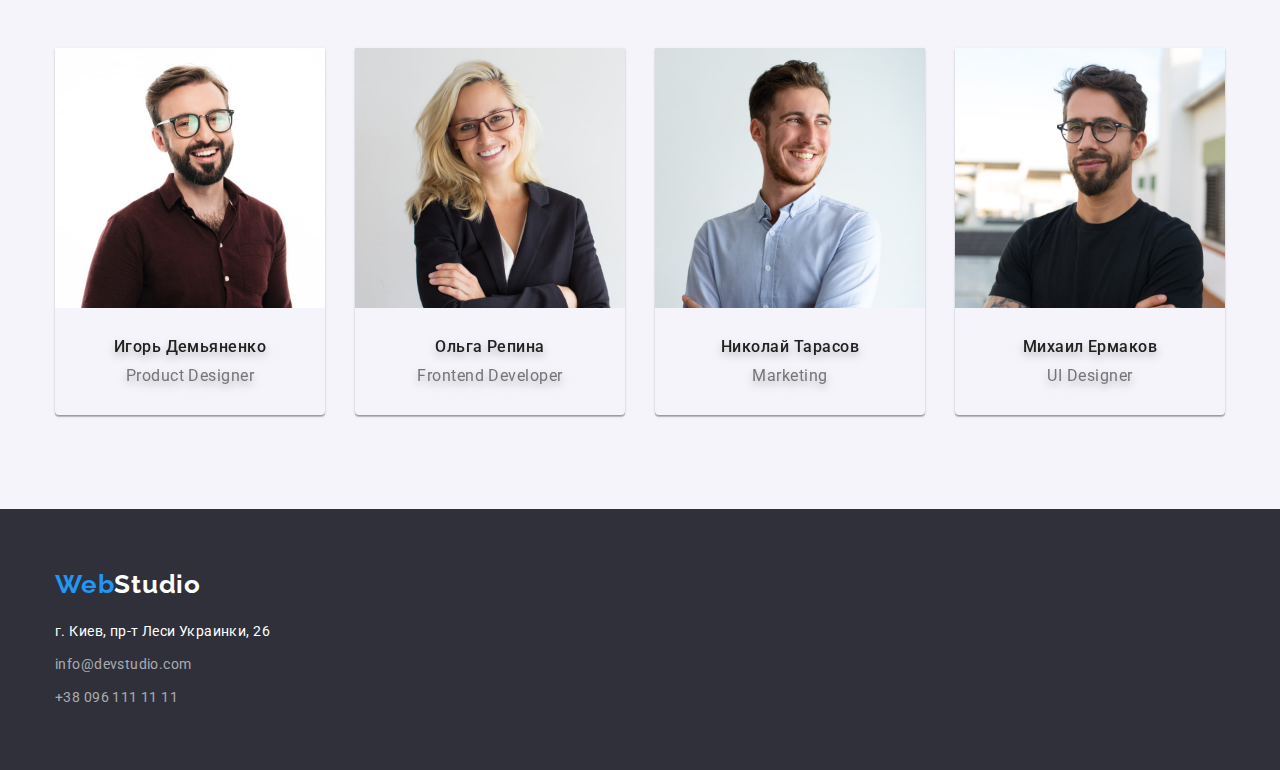
==== commit 5c971cb1: "Исправления ДЗ№3 по замечаниям" ====
--- a/index.html
+++ b/index.html
@@ -26,7 +26,7 @@
 
             <!-- Навигация -->
 
-            <nav>
+            <nav class="navigation">
                 <ul class="nav-list">
                     <li class="nav-list-item"><a class="navigate current" href="./index.html">Студия</a></li>
                     <li class="nav-list-item"><a class="navigate" href="./portfolio.html">Портфолио</a></li>
@@ -47,16 +47,17 @@
         <!--Блок хиро-->
         <section class="hero">
             <!-- <img src="./images/Bg.jpg" alt="Задний фон блока хиро" width=1600> -->
-            <!-- <div class="container"> -->
-            <h1 class="hero-title">Эффективные решения <br> для вашего бизнеса</h1>
-            <button class="hero-button" type="button">Заказать услугу</button>
-            <!-- </div> -->
+            <div class="container">
+                <h1 class="hero-title">Эффективные решения <br> для вашего бизнеса</h1>
+                <button class="hero-button" type="button">Заказать услугу</button>
+            </div>
         </section>
 
         <!--Особенности-->
 
-        <div class="container">
-            <section class="section">
+
+        <section class="section">
+            <div class="container">
                 <h2 class="features-title-hidden">Особенности</h2>
                 <!--Заголовок будет невидимый-->
                 <ul class="features-list">
@@ -83,15 +84,15 @@
                         </p>
                     </li>
                 </ul>
-            </section>
-        </div>
+            </div>
+        </section>
 
         <!-- Чем мы занимаемся -->
 
-        <section>
-            <h2 class="worksheet-title">Чем мы занимаемся</h2>
+        <section class="section worksheet-section">
             <div class="container">
-                <ul class="worksheet-list section">
+                <h2 class="worksheet-title">Чем мы занимаемся</h2>
+                <ul class="worksheet-list">
                     <li class="worksheet-list-item"><img src="./images/ipadkeyboard.jpg" alt="Работает за клавиатурой"
                             width="370"></li>
                     <li class="worksheet-list-item"><img src="./images/notebooksmartphone.jpg"
@@ -111,24 +112,32 @@
                 <ul class="team-list">
                     <li class="team-list-item">
                         <img src="./images/igor-demianenko.jpg" alt="фото Игорь Демьяненко" width="270">
-                        <h3 class="team-names-title">Игорь Демьяненко</h3>
-                        <p class="team-text">Product Designer</p>
+                        <div class="team-title-text-container">
+                            <h3 class="team-names-title">Игорь Демьяненко</h3>
+                            <p class="team-text">Product Designer</p>
+                        </div>
                     </li>
                     <li class="team-list-item">
                         <img class="team-foto" src="./images/olga-repina.jpg" alt="фото Ольга Репина" width="270">
-                        <h3 class="team-names-title">Ольга Репина</h3>
-                        <p class="team-text">Frontend Developer</p>
+                        <div class="team-title-text-container">
+                            <h3 class="team-names-title">Ольга Репина</h3>
+                            <p class="team-text">Frontend Developer</p>
+                        </div>
                     </li>
                     <li class="team-list-item">
                         <img class="team-foto" src="./images/nikolay-tarasov.jpg" alt="фото Николай Тарасов"
                             width="270">
-                        <h3 class="team-names-title">Николай Тарасов</h3>
-                        <p class="team-text">Marketing</p>
+                        <div class="team-title-text-container">
+                            <h3 class="team-names-title">Николай Тарасов</h3>
+                            <p class="team-text">Marketing</p>
+                        </div>
                     </li>
                     <li class="team-list-item">
                         <img class="team-foto" src="./images/mihail-ermakov.jpg" alt="фото Михаил Ермаков" width="270">
-                        <h3 class="team-names-title">Михаил Ермаков</h3>
-                        <p class="team-text">UI Designer</p>
+                        <div class="team-title-text-container">
+                            <h3 class="team-names-title">Михаил Ермаков</h3>
+                            <p class="team-text">UI Designer</p>
+                        </div>
                     </li>
                 </ul>
             </div>
--- a/css/styles.css
+++ b/css/styles.css
@@ -1,16 +1,14 @@
-/* header {
-    height: 80px;
-    display: flex;
-    margin: 0px 0px 94px 0px;
-} */
 :root {
     --main-text-color: #212121;
     --second-text-color: #757575;
     --third-text-color: #ffffff;
     --color-logo: #2196F3;
+    --border-color: 1px solid #EEEEEE;
+    
 
     --bg-color-main: #2F303A;
     --bg-color-second: #F5F4FA;
+    --bg-color-third: #ffffff;
 
     --hover-color: #2196F3;
     --focus-color: #2196F3;
@@ -26,6 +24,14 @@
     --logo-font: 'Raleway';
 }
 
+h1, h2, h3, p {
+   margin: 0;
+}
+
+ul, ol {
+    padding-left: 0;
+    list-style: none;
+}
 
 body {
     font-family: var(--main-font), sans-serif;
@@ -33,6 +39,8 @@
 }
 
 img {
+    max-width: 100%;
+    height: auto;
     display: block;
 }
 
@@ -58,13 +66,15 @@
     display: flex;
 }
 
+.navigation {
+    margin-left: 93px;
+}
+
 .nav-list {
     display: flex;
-    list-style: none;
-
-    margin-top: 0;
-    margin-bottom: 0;
-    margin-left: 93px;
+    
+    margin-top: 0;
+    margin-bottom: 0;
     padding-left: 0;
 }
 
@@ -74,7 +84,6 @@
 
 .header-list {
     display: flex;
-    list-style: none;
    
     padding-left: 0;
     margin-top: 0;
@@ -181,6 +190,9 @@
 .hero {
     background-color: #2F303A;
     text-align: center;
+
+    padding-top: 200px;
+    padding-bottom: 200px;
 }
 
 .hero-title {
@@ -192,7 +204,6 @@
     color: var(--third-text-color);
     text-shadow: 0px 4px 4px rgba(0, 0, 0, 0.25);
     
-    padding-top: 200px;
     margin: 0 0 30px;
 }
 
@@ -210,7 +221,6 @@
     filter: drop-shadow(0px 4px 4px rgba(0, 0, 0, 0.25));
 
     padding: 10px 32px;
-    margin-bottom: 200px;
 }
 
 .hero-button:hover {
@@ -231,11 +241,20 @@
 }
 
 .features-title-hidden {
-    display: none;
+    /* display: none; */
+    width: 1px;
+    height: 1px;
+    margin: -1px;
+    border: 0;
+    padding: 0;
+    white-space: nowrap;
+    clip-path: inset(100%);
+    clip: rect(0 0 0 0);
+    overflow: hidden;
+    position: absolute;    
 }
 
 .features-list {
-    list-style: none;
     display: flex;
 
     padding-left: 0;
@@ -259,9 +278,9 @@
     margin-left: 0;
 }
 
-.features-list-item:last-child {
+/* .features-list-item:last-child {
     padding-right: 12px;
-}
+} */
 
 .features-subtitle {
     font-size: 14px;
@@ -271,7 +290,7 @@
     color: var(--main-text-color);
 
     margin-top: 0;
-    margin-bottom: 0;
+    margin-bottom: 10px;
 }
 
 .features-text {
@@ -293,12 +312,11 @@
     letter-spacing: 0.03em;
 
     margin-top: 0;
-    margin-bottom: 0;
+    margin-bottom: 50px;
     text-align: center;
 }
 
 .worksheet-list {
-    list-style: none;
     display: flex;
 
     padding-left: 0;
@@ -309,9 +327,8 @@
     justify-content: space-between;
 }
 
-.worksheet-list-item {
-    border: 1px solid #cccccc;
-    box-shadow: 0px 1px 3px rgba(0, 0, 0, 0.12), 0px 1px 1px rgba(0, 0, 0, 0.14), 0px 2px 1px rgba(0, 0, 0, 0.2);
+.worksheet-section {
+    padding-top: 0;
 }
 
 /* Наша команда */
@@ -334,8 +351,6 @@
 }
 
 .team-list {
-    list-style: none;
-
     display: flex;
     padding-left: 0;
     margin-top: 0;
@@ -349,6 +364,7 @@
 }
 
 .team-list-item {
+    background-color: var(--bg-color-second);
     box-shadow: 0px 1px 3px rgba(0, 0, 0, 0.12), 0px 1px 1px rgba(0, 0, 0, 0.14), 0px 2px 1px rgba(0, 0, 0, 0.2);
     border-radius: 0px 0px 4px 4px;
 }
@@ -359,6 +375,11 @@
 
 .team-list-item:first-child {
     margin-left: 0;
+}
+
+.team-title-text-container {
+    padding-top: 30px;
+    padding-bottom: 30px;
 }
 
 .team-names-title {
@@ -369,7 +390,7 @@
     letter-spacing: 0.03em;
     filter: drop-shadow(0px 4px 4px rgba(0, 0, 0, 0.25));
 
-    margin-top: 30px;
+    /* margin-top: 30px; */
     margin-bottom: 10px;
 }
 
@@ -382,13 +403,15 @@
     filter: drop-shadow(0px 4px 4px rgba(0, 0, 0, 0.25));
 
     margin-top: 0;
-    margin-bottom: 30px;
+    /* margin-bottom: 30px; */
 }
 
 /* Footer */
 
 .footer {
     background-color: var(--bg-color-main);
+    padding-top: 60px;
+    padding-bottom: 60px;
 }
 
 .footer-logo {
@@ -401,8 +424,7 @@
     /* margin: 24px 93px auto 215px; */
     text-decoration: none;
 
-    padding-top: 60px;
-    padding-bottom: 20px;
+    margin-bottom: 20px;
     display: inline-block;
     /* outline: 1px solid red; */
 }
@@ -413,19 +435,17 @@
 }
 
 .footer-list {
-    list-style: none;
     display: inline-block;
 
     padding-left: 0;
-    padding-bottom: 60px;
     margin-top: 0;
     margin-bottom: 0;
 
     /* outline: 1px solid blue; */
 }
 
-.footer-list-item {
-    padding: 4.5px 0;
+.footer-list-item:not(:last-child) {
+    padding-bottom: 9px;
 }
 
 .location {
@@ -493,11 +513,20 @@
 
 
 .portfolio-title {
-    display: none;
+    /* display: none; */
+    height: 1px;
+    margin: -1px;
+    border: 0;
+    padding: 0;
+    white-space: nowrap;
+    clip-path: inset(100%);
+    clip: rect(0 0 0 0);
+    overflow: hidden;
+    position: absolute;
+    width: 1px;
 }
 
 .portfolio-filter {
-    list-style: none;
     display: flex;
     justify-content: center;
 
@@ -561,7 +590,6 @@
 }
 
 .portfolio-cards {
-    list-style: none;
     display: flex;
     flex-wrap: wrap;
 
@@ -573,9 +601,9 @@
     width: calc((100% - 60px) / 3);
     margin-right: 30px;
     margin-bottom: 30px;
-    border-left: 1px solid #eeeeee;
+    /* border-left: 1px solid #eeeeee;
     border-right: 1px solid #eeeeee;
-    border-bottom: 1px solid #eeeeee;
+    border-bottom: 1px solid #eeeeee; */
 }
 
 .portfolio-cards-item:nth-child(3n) {
@@ -588,7 +616,7 @@
 
 .portfolio-card {
     text-decoration: none;
-    filter: drop-shadow(0px 4px 4px rgba(0, 0, 0, 0.25));
+    /* filter: drop-shadow(0px 4px 4px rgba(0, 0, 0, 0.25)); */
 }
 
 .card-title {
@@ -596,9 +624,8 @@
     line-height: 2;
     letter-spacing: 0.06em;
     color: var(--main-text-color);
-    margin-top: 20px;
+
     margin-bottom: 4px;
-    margin-left: 24px;
 }
 
 .card-text {
@@ -606,37 +633,23 @@
     line-height: 1.87;
     letter-spacing: 0.03em;
     color: var(--second-text-color);
-    margin-top: 0;
-    margin-bottom: 20px;
-    margin-left: 24px;
-}
-
-
-
-
-
-.cont {
-    text-align: center;
-    font-size: 36px;
-    font-weight: 900;
-    outline: 1px solid blue;
-}
-
-.title-test {
-    margin: 0;
-}
-
-.btn {
-    display: block;
-    margin-left: auto;
-    margin-right: auto;
-    text-transform: uppercase;
-}
-
-
-/* ========MAP======== */
+
+    margin-top: 0;
+}
+
+.portfolio-card-text-container {
+    padding: 20px 24px;
+    background-color: var(--bg-color-third);
+    border-bottom: var(--border-color);
+    border-right: var(--border-color);
+    border-left: var(--border-color);
+}
+
+
+
+
+/* ========Contacts======== */
 
 .map {
-    justify-content: center;
     border: 1px solid black;
 }